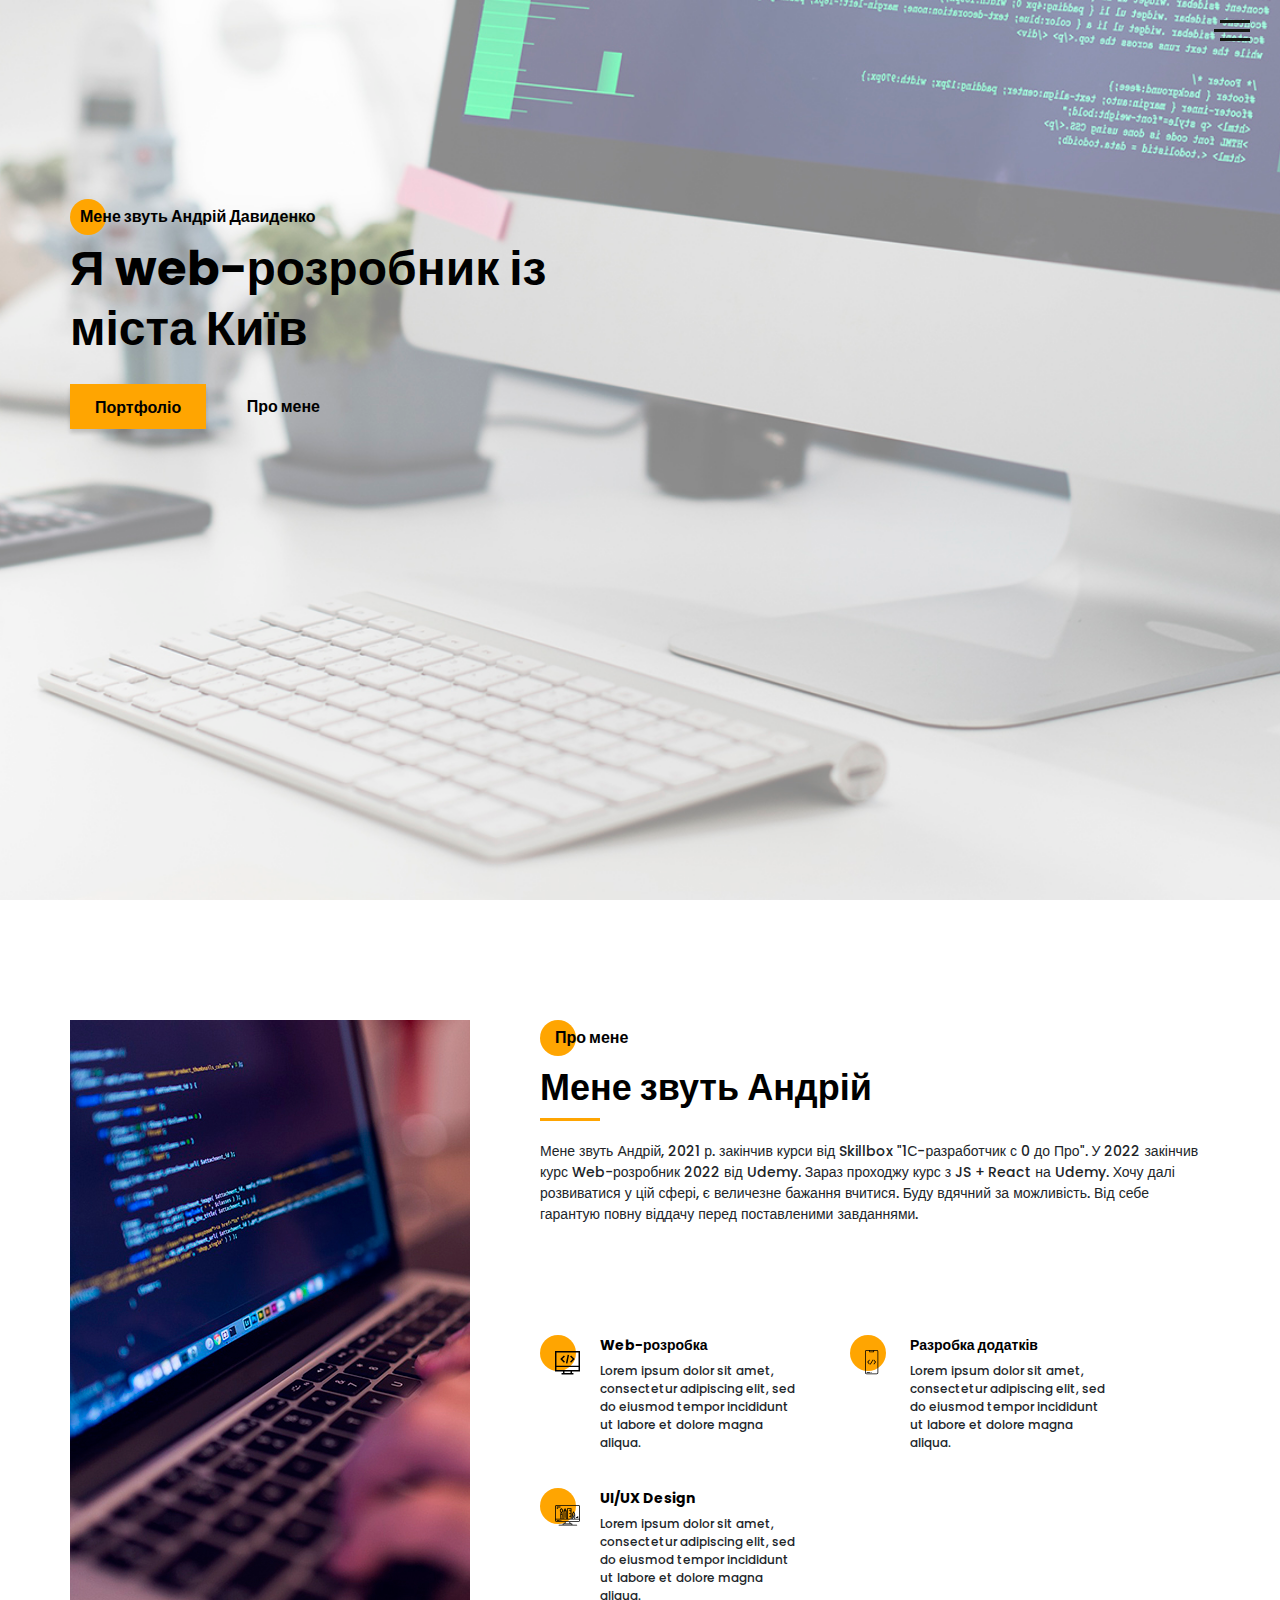
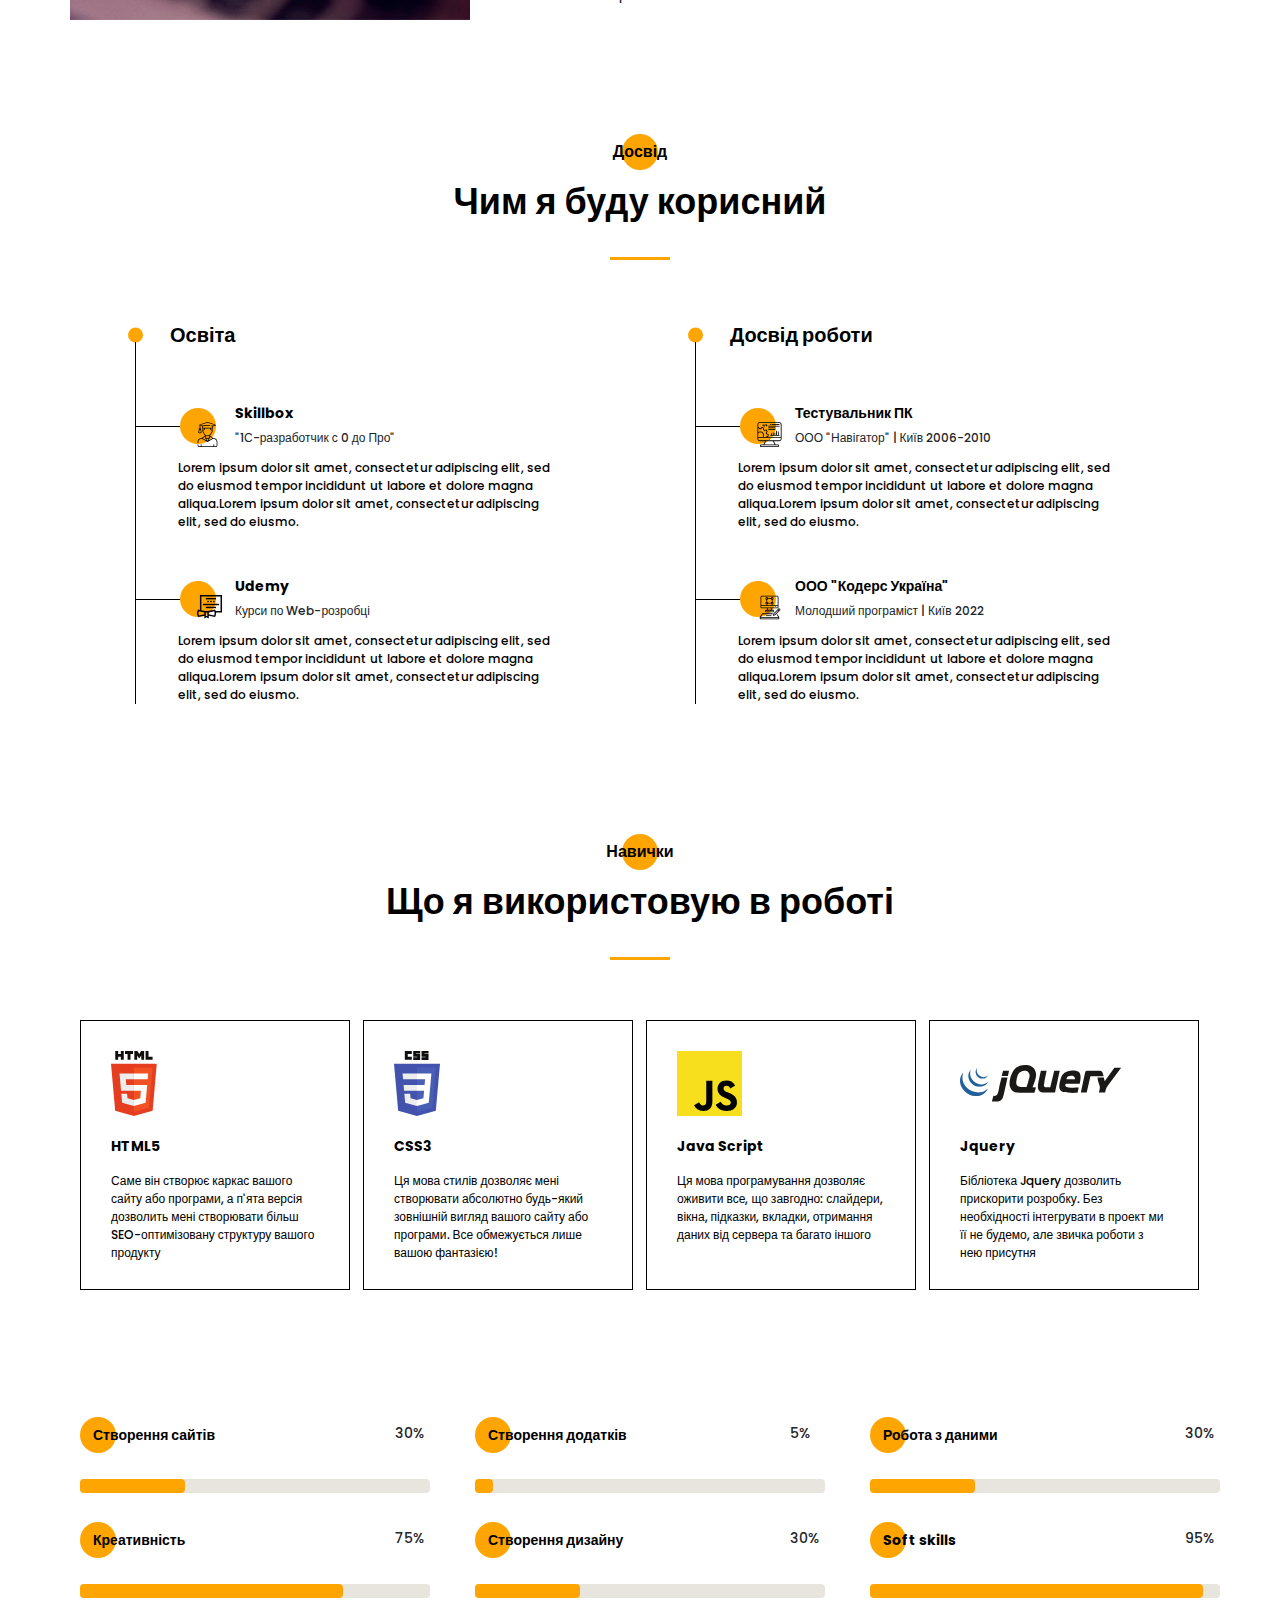
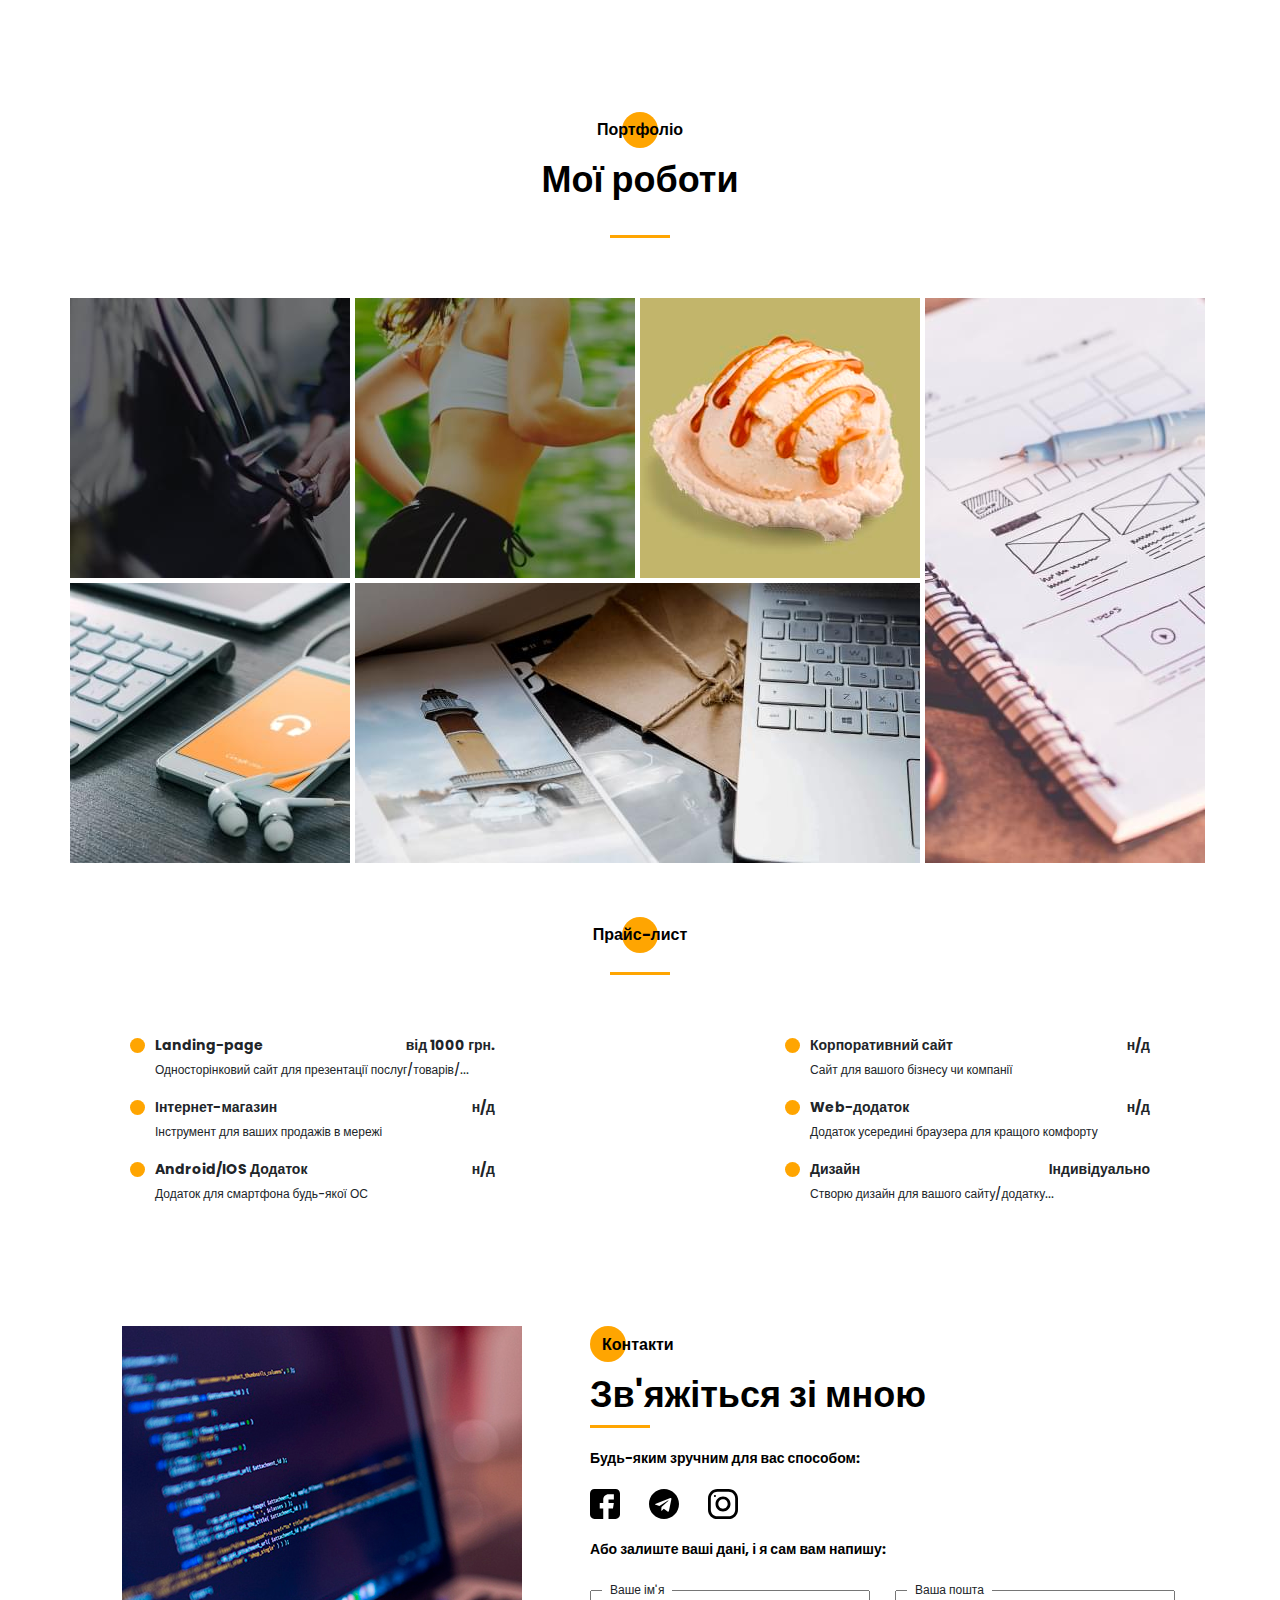
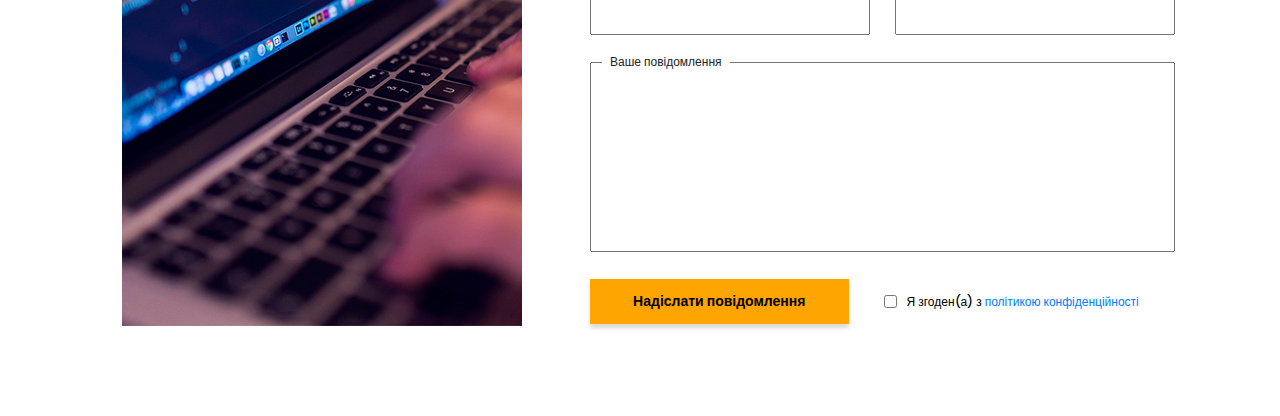
==== index.html @ aa807c2e "Add files via upload" ====
<!DOCTYPE html>
<html lang="ru">
<head>
    <meta charset="UTF-8">
    <meta name="viewport" content="width=device-width, initial-scale=1.0">
    <meta http-equiv="X-UA-Compatible" content="ie=edge">
    <!-- Primary Meta Tags -->
    <title>My portfolio</title>
    <meta name="title" content="My portfolio">
    <meta name="description" content="Here you can view my work and learn more about me.">

    <!-- Open Graph / Facebook -->
    <meta property="og:type" content="website">
    <meta property="og:url" content="https://metatags.io/">
    <meta property="og:title" content="My portfolio">
    <meta property="og:description" content="Here you can view my work and learn more about me.">
    <meta property="og:image" content="https://metatags.io/assets/meta-tags-16a33a6a8531e519cc0936fbba0ad904e52d35f34a46c97a2c9f6f7dd7d336f2.png">

    <!-- Twitter -->
    <meta property="twitter:card" content="summary_large_image">
    <meta property="twitter:url" content="https://metatags.io/">
    <meta property="twitter:title" content="My portfolio">
    <meta property="twitter:description" content="Here you can view my work and learn more about me.">
    <meta property="twitter:image" content="https://metatags.io/assets/meta-tags-16a33a6a8531e519cc0936fbba0ad904e52d35f34a46c97a2c9f6f7dd7d336f2.png">

    <link rel="apple-touch-icon" sizes="57x57" href="icons/favicon/apple-icon-57x57.png">
    <link rel="apple-touch-icon" sizes="60x60" href="icons/favicon/apple-icon-60x60.png">
    <link rel="apple-touch-icon" sizes="72x72" href="icons/favicon/apple-icon-72x72.png">
    <link rel="apple-touch-icon" sizes="76x76" href="icons/favicon/apple-icon-76x76.png">
    <link rel="apple-touch-icon" sizes="114x114" href="icons/favicon/apple-icon-114x114.png">
    <link rel="apple-touch-icon" sizes="120x120" href="icons/favicon/apple-icon-120x120.png">
    <link rel="apple-touch-icon" sizes="144x144" href="icons/favicon/apple-icon-144x144.png">
    <link rel="apple-touch-icon" sizes="152x152" href="icons/favicon/apple-icon-152x152.png">
    <link rel="apple-touch-icon" sizes="180x180" href="icons/favicon/apple-icon-180x180.png">
    <link rel="icon" type="image/png" sizes="192x192"  href="icons/favicon/android-icon-192x192.png">
    <link rel="icon" type="image/png" sizes="32x32" href="icons/favicon/favicon-32x32.png">
    <link rel="icon" type="image/png" sizes="96x96" href="icons/favicon/favicon-96x96.png">
    <link rel="icon" type="image/png" sizes="16x16" href="icons/favicon/favicon-16x16.png">
    <link rel="manifest" href="/manifest.json">
    <meta name="msapplication-TileColor" content="#ffffff">
    <meta name="msapplication-TileImage" content="/ms-icon-144x144.png">
    <meta name="theme-color" content="#ffffff">

    <link rel="stylesheet" href="css/style.min.css">
</head>
<body>
    <aside class="sidepanel">
        <a href="#" class="sidepanel__link">
            <img src="icons/social/facebook.svg" alt="facebook">
        </a>
        <a href="#" class="sidepanel__link">
            <img src="icons/social/instagram.svg" alt="instagram">
        </a>
        <a href="https://github.com/AndrDavik" class="sidepanel__link">
            <img src="icons/social/github.svg" alt="github">
        </a>
        <div class="sidepanel__divider"></div>
        <div class="sidepanel__text"><span>Соціальні мережі</span></div>
    </aside>

    <div class="menu">
        <div class="menu__block">

            <div class="menu__close">
                <svg width="29" height="30" viewBox="0 0 29 30" fill="none" xmlns="http://www.w3.org/2000/svg">
                    <path d="M17.1568 14.5231L28.4489 3.23075C29.1837 2.49623 29.1837 1.30861 28.4489 0.574085C27.7144 -0.160437 26.5267 -0.160437 25.7922 0.574085L14.4998 11.8665L3.20781 0.574085C2.47295 -0.160437 1.28567 -0.160437 0.551149 0.574085C-0.183716 1.30861 -0.183716 2.49623 0.551149 3.23075L11.8432 14.5231L0.551149 25.8155C-0.183716 26.55 -0.183716 27.7376 0.551149 28.4721C0.917206 28.8385 1.39852 29.0226 1.87948 29.0226C2.36045 29.0226 2.84141 28.8385 3.20781 28.4721L14.4998 17.1798L25.7922 28.4721C26.1586 28.8385 26.6396 29.0226 27.1205 29.0226C27.6015 29.0226 28.0825 28.8385 28.4489 28.4721C29.1837 27.7376 29.1837 26.55 28.4489 25.8155L17.1568 14.5231Z" fill="black"/>
                </svg>
            </div>

            <nav>
                <ul class="menu__list">
                    <li class="menu__link"><a href="#about">ПРО МЕНЕ</a></li>
                    <li class="menu__link"><a href="#resume">МІЙ ДОСВІД</a></li>
                    <li class="menu__link"><a href="#skills">МОЇ НАВИЧКИ</a></li>
                    <li class="menu__link"><a href="#portfolio">МОЇ РОБОТИ</a></li>
                    <li class="menu__link"><a href="#price">ПРАЙС-ЛИСТ</a></li>
                    <li class="menu__link"><a href="#contacts">КОНТАКТИ</a></li>
                </ul>
            </nav>

            <div class="menu__social">
                <a href="#">
                    <svg width="20" height="19" viewBox="0 0 20 19" fill="none" xmlns="http://www.w3.org/2000/svg">
                        <path d="M10 0C4.475 0 0 4.36167 0 9.74107C0 14.0457 2.865 17.6962 6.8375 18.9832C7.3375 19.0749 7.52083 18.7734 7.52083 18.5148C7.52083 18.2835 7.5125 17.6706 7.50833 16.8585C4.72667 17.4459 4.14 15.5517 4.14 15.5517C3.685 14.4274 3.0275 14.1267 3.0275 14.1267C2.12167 13.5228 3.0975 13.5352 3.0975 13.5352C4.10167 13.603 4.62917 14.5389 4.62917 14.5389C5.52083 16.0283 6.97 15.5979 7.54167 15.3493C7.63167 14.719 7.88917 14.2903 8.175 14.0466C5.95417 13.8029 3.62 12.9652 3.62 9.23304C3.62 8.16988 4.0075 7.30085 4.64917 6.61934C4.53667 6.37317 4.19917 5.3827 4.73667 4.04116C4.73667 4.04116 5.57417 3.78012 7.48667 5.03988C8.28667 4.82345 9.13667 4.71606 9.98667 4.7111C10.8367 4.71606 11.6867 4.82345 12.4867 5.03988C14.3867 3.78012 15.2242 4.04116 15.2242 4.04116C15.7617 5.3827 15.4242 6.37317 15.3242 6.61934C15.9617 7.30085 16.3492 8.16988 16.3492 9.23304C16.3492 12.9752 14.0117 13.7987 11.7867 14.0383C12.1367 14.3307 12.4617 14.928 12.4617 15.8408C12.4617 17.1444 12.4492 18.1918 12.4492 18.5082C12.4492 18.7635 12.6242 19.0683 13.1367 18.9708C17.1375 17.692 20 14.0391 20 9.74107C20 4.36167 15.5225 0 10 0Z" fill="#212121"/>
                    </svg>
                </a>
                <a href="#">
                    <svg width="20" height="20" viewBox="0 0 20 20" fill="none" xmlns="http://www.w3.org/2000/svg">
                        <path d="M13.7495 0L6.24951 0C2.79826 0 -0.000488281 2.79875 -0.000488281 6.25L-0.000488281 13.75C-0.000488281 17.2013 2.79826 20 6.24951 20L13.7495 20C17.2008 20 19.9995 17.2013 19.9995 13.75L19.9995 6.25C19.9995 2.79875 17.2008 0 13.7495 0ZM18.1245 13.75C18.1245 16.1625 16.162 18.125 13.7495 18.125L6.24951 18.125C3.83701 18.125 1.87451 16.1625 1.87451 13.75L1.87451 6.25C1.87451 3.8375 3.83701 1.875 6.24951 1.875L13.7495 1.875C16.162 1.875 18.1245 3.8375 18.1245 6.25L18.1245 13.75Z" fill="black"/>
                        <path d="M9.99951 5C7.23826 5 4.99951 7.23875 4.99951 10C4.99951 12.7613 7.23826 15 9.99951 15C12.7608 15 14.9995 12.7613 14.9995 10C14.9995 7.23875 12.7608 5 9.99951 5ZM9.99951 13.125C8.27701 13.125 6.87451 11.7225 6.87451 10C6.87451 8.27625 8.27701 6.875 9.99951 6.875C11.722 6.875 13.1245 8.27625 13.1245 10C13.1245 11.7225 11.722 13.125 9.99951 13.125Z" fill="black"/>
                        <path d="M15.3745 5.29123C15.7425 5.29123 16.0408 4.99295 16.0408 4.62499C16.0408 4.25703 15.7425 3.95874 15.3745 3.95874C15.0065 3.95874 14.7083 4.25703 14.7083 4.62499C14.7083 4.99295 15.0065 5.29123 15.3745 5.29123Z" fill="black"/>
                    </svg>
                </a>
                <a href="#">
                    <svg width="20" height="20" viewBox="0 0 20 20" fill="none" xmlns="http://www.w3.org/2000/svg">
                        <path d="M17.0698 0L2.9292 0C1.3139 0 -0.000488281 1.31439 -0.000488281 2.92969L-0.000488281 17.0703C-0.000488281 18.6856 1.3139 20 2.9292 20L8.82764 20L8.82764 12.9297L6.48389 12.9297L6.48389 9.41406L8.82764 9.41406L8.82764 7.03125C8.82764 5.09262 10.4046 3.51563 12.3433 3.51563L15.8979 3.51563L15.8979 7.03125L12.3433 7.03125L12.3433 9.41406L15.8979 9.41406L15.312 12.9297L12.3433 12.9297L12.3433 20L17.0698 20C18.6851 20 19.9995 18.6856 19.9995 17.0703L19.9995 2.92969C19.9995 1.31439 18.6851 0 17.0698 0Z" fill="black"/>
                    </svg>
                </a>
            </div>

        </div>
        <div class="menu__overlay"></div>
    </div>

    <section class="promo">
        <div class="hamburger">
            <span></span>
            <span class="long" ></span>
            <span></span>
        </div>
        <div class="container">
            <div class="title title_fz16 promo__subtitle">Мене звуть Андрій Давиденко</div>
            <h1 class="title title_fz48 promo__title">Я web-розробник із міста Київ</h1>
            <div class="promo__btns">
                <a href="#portfolio" class="promo__link btn">Портфоліо</a>
                <a href="#" class="promo__link">Про мене</a>
            </div>
        </div>
    </section>

    <section id="about" class="about">
        <div class="container">
            <div class="about__wrapper">
                <div class="about__photo">
                    <img src="img/main_photo.jpg" alt="photo">
                </div>
                <div class="about__descr">
                    <h2 class="title title_fz16 about__title">Про мене</h2>
                    <div class="title title_fz36 about__subtitle">Мене звуть Андрій</div>
                    <div class="divider"></div>
                    <p class="about__text">Мене звуть Андрій, 2021 р. закінчив курси від Skillbox "1С-разработчик с 0 до Про". У 2022 закінчив курс Web-розробник 2022 від Udemy. Зараз проходжу курс з JS + React на Udemy. Хочу далі розвиватися у цій сфері, є величезне бажання вчитися. Буду вдячний за можливість. Від себе гарантую повну віддачу перед поставленими завданнями.</p>
                </div>
                <div class="about__skills">
                    <div class="about__skills-item">
                        <div class="about__skills-circle">
                            <img src="icons/about_me/web_development.svg" alt="web-dev">
                        </div>
                        <div>
                            <div class="title title_fz14">
                                Web-розробка
                            </div>
                            <div class="about__skills-text">
                                Lorem ipsum dolor sit amet, consectetur adipiscing elit, sed do eiusmod tempor incididunt ut labore et dolore magna aliqua.
                            </div>
                        </div>
                    </div>
                    <div class="about__skills-item">
                        <div class="about__skills-circle">
                            <img src="icons/about_me/mobile_dev.svg" alt="mobile-dev">
                        </div>
                        <div>
                            <div class="title title_fz14">
                                Разробка додатків
                            </div>
                            <div class="about__skills-text">
                                Lorem ipsum dolor sit amet, consectetur adipiscing elit, sed do eiusmod tempor incididunt ut labore et dolore magna aliqua.
                            </div>
                        </div>
                    </div>
                    <div class="about__skills-item">
                        <div class="about__skills-circle">
                            <img src="icons/about_me/design.svg" alt="design">
                        </div>
                        <div>
                            <div class="title title_fz14">
                                UI/UX Design
                            </div>
                            <div class="about__skills-text">
                                Lorem ipsum dolor sit amet, consectetur adipiscing elit, sed do eiusmod tempor incididunt ut labore et dolore magna aliqua.
                            </div>
                        </div>
                    </div>
                </div>
            </div>
        </div>
    </section>

    <section id="resume" class="resume">
        <div class="container">
            <h2 class="title title_fz16 title__section-title">Досвід</h2>
            <div class="title title__section-subtitle resume__subtitle">Чим я буду корисний</div>
            <div class="divider"></div>

            <div class="resume__wrapper">
                <div class="resume__column">
                    <h3 class="title title_fz20 resume__column-title">Освіта</h3>
                    <ul>
                        <li>
                            <div class="resume__item">
                                <div class="resume__item-head">
                                    <div class="resume__item-icon">
                                        <img src="icons/experience/university.svg" alt="university">
                                    </div>
                                    <h4 class="title title_fz14">Skillbox</h4>
                                    <div class="resume__item-location">"1С-разработчик с 0 до Про"</div>
                                </div>
                                <div class="resume__item-body">
                                    Lorem ipsum dolor sit amet, consectetur adipiscing elit, sed do eiusmod tempor incididunt ut labore et dolore magna aliqua.Lorem ipsum dolor sit amet, consectetur adipiscing elit, sed do eiusmo. 
                                </div>    
                            </div>
                        </li>
                        <li>
                            <div class="resume__item">
                                <div class="resume__item-head">
                                    <div class="resume__item-icon">
                                        <img src="icons/experience/courses.svg" alt="university">
                                    </div>
                                    <h4 class="title title_fz14">Udemy</h4>
                                    <div class="resume__item-location">Курси по Web-розробці </div>
                                </div>
                                <div class="resume__item-body">
                                    Lorem ipsum dolor sit amet, consectetur adipiscing elit, sed do eiusmod tempor incididunt ut labore et dolore magna aliqua.Lorem ipsum dolor sit amet, consectetur adipiscing elit, sed do eiusmo. 
                                </div>    
                            </div>
                        </li>
                    </ul>
                </div>
                <div class="resume__column">
                    <h3 class="title title_fz20 resume__column-title">Досвід роботи</h3>
                    <ul>
                        <li>
                            <div class="resume__item">
                                <div class="resume__item-head">
                                    <div class="resume__item-icon">
                                        <img src="icons/experience/developer.svg" alt="university">
                                    </div>
                                    <h4 class="title title_fz14">Тестувальник ПК</h4>
                                    <div class="resume__item-location">ООО "Навігатор" | Київ 2006-2010</div>
                                </div>
                                <div class="resume__item-body">
                                    Lorem ipsum dolor sit amet, consectetur adipiscing elit, sed do eiusmod tempor incididunt ut labore et dolore magna aliqua.Lorem ipsum dolor sit amet, consectetur adipiscing elit, sed do eiusmo. 
                                </div>    
                            </div>
                        </li>
                        <li>
                            <div class="resume__item">
                                <div class="resume__item-head">
                                    <div class="resume__item-icon">
                                        <img src="icons/experience/designer.svg" alt="university">
                                    </div>
                                    <h4 class="title title_fz14">ООО "Кодерс Україна"</h4>
                                    <div class="resume__item-location">Молодший програміст | Київ 2022</div>
                                </div>
                                <div class="resume__item-body">
                                    Lorem ipsum dolor sit amet, consectetur adipiscing elit, sed do eiusmod tempor incididunt ut labore et dolore magna aliqua.Lorem ipsum dolor sit amet, consectetur adipiscing elit, sed do eiusmo. 
                                </div>    
                            </div>
                        </li>
                    </ul>
                </div>
            </div>
        </div>
    </section>

    <section id="skills" class="skills">
        <div class="container">
            <h2 class="title title_fz16 title__section-title">Навички</h2>
            <div class="title title__section-subtitle skills__subtitle">Що я використовую в роботі</div>
            <div class="divider"></div>

            <div class="skills__wrapper">
                <div class="skills__items">
                    <div class="skills__item">
                        <div class="skills__item-img">
                            <img src="icons/skills/html5.svg" alt="html5">
                        </div>
                        <h3 class="title title_fz14">HTML5</h3>
                        <p>Саме він створює каркас вашого сайту або програми, а п'ята версія дозволить мені створювати більш SEO-оптимізовану структуру вашого продукту</p>
                    </div>
                    <div class="skills__item">
                        <div class="skills__item-img">
                            <img src="icons/skills/css3.svg" alt="CSS3">
                        </div>
                        <h3 class="title title_fz14">CSS3</h3>
                        <p>Ця мова стилів дозволяє мені створювати абсолютно будь-який зовнішній вигляд вашого сайту або програми. Все обмежується лише вашою фантазією!</p>
                    </div>
                    <div class="skills__item">
                        <div class="skills__item-img">
                            <img src="icons/skills/js.svg" alt="Java Script">
                        </div>
                        <h3 class="title title_fz14">Java Script</h3>
                        <p>
                            Ця мова програмування дозволяє оживити все, що завгодно: слайдери, вікна, підказки, вкладки, отримання даних від сервера та багато іншого
                        </p>
                    </div>
                    <div class="skills__item">
                        <div class="skills__item-img">
                            <img src="icons/skills/jquery.svg" alt="Jquery">
                        </div>
                        <h3 class="title title_fz14">Jquery</h3>
                        <p> 
                            Бібліотека Jquery дозволить прискорити розробку. Без необхідності інтегрувати в проект ми її не будемо, але звичка роботи з нею присутня
                        </p>
                    </div>
                    <!-- <div class="skills__item">
                        <div class="skills__item-img">
                            <img src="icons/skills/react.svg" alt="React">
                        </div>
                        <h3 class="title title_fz14">React</h3>
                        <p>Эта библиотека позволяет создавать web-приложения. Мы можем создать максимально интерактивный продукт именно под ваши цели</p>
                    </div> -->
                    <!-- <div class="skills__item">
                        <div class="skills__item-img">
                            <img src="icons/skills/node.js.svg" alt="Node.js">
                        </div>
                        <h3 class="title title_fz14">Node.js</h3>
                        <p>Эта платформа позволяет создавать бэкенд для вашего продукта - “мозги”, которые будут выполнять действия, которые пользователь не видит</p>
                    </div> -->
                    <!-- <div class="skills__item">
                        <div class="skills__item-img">
                            <img src="icons/skills/mongo.db.svg" alt="Mongo.db">
                        </div>
                        <h3 class="title title_fz14">Mongo.db</h3>
                        <p>Это нереляционная база данных, которая будет хранить данные вашего сайта или приложения</p>
                    </div>
                </div> -->

                <div class="skills__ratings">
                    <div class="skills__ratings-item">
                        <div class="title title_fz14 skills__ratings-title">Створення сайтів</div>
                        <div class="skills__ratings-counter">30%</div>
                        <div class="skills__ratings-line">
                            <span></span>
                        </div>
                    </div>
                    <div class="skills__ratings-item">
                        <div class="title title_fz14 skills__ratings-title">Створення додатків</div>
                        <div class="skills__ratings-counter">5%</div>
                        <div class="skills__ratings-line">
                            <span></span>
                        </div>
                    </div>
                    <div class="skills__ratings-item">
                        <div class="title title_fz14 skills__ratings-title">Робота з даними</div>
                        <div class="skills__ratings-counter">30%</div>
                        <div class="skills__ratings-line">
                            <span></span>
                        </div>
                    </div>
                    <div class="skills__ratings-item">
                        <div class="title title_fz14 skills__ratings-title">Креативність</div>
                        <div class="skills__ratings-counter">75%</div>
                        <div class="skills__ratings-line">
                            <span></span>
                        </div>
                    </div>
                    <div class="skills__ratings-item">
                        <div class="title title_fz14 skills__ratings-title">Створення дизайну</div>
                        <div class="skills__ratings-counter">30%</div>
                        <div class="skills__ratings-line">
                            <span></span>
                        </div>
                    </div>
                    <div class="skills__ratings-item">
                        <div class="title title_fz14 skills__ratings-title">Soft skills</div>
                        <div class="skills__ratings-counter">95%</div>
                        <div class="skills__ratings-line">
                            <span></span>
                        </div>
                    </div>
                </div>
            </div>
        </div>
    </section>

    <section id="portfolio" class="portfolio">
        <div class="container">
            <h2 class="title title_fz16 title__section-title">Портфоліо</h2>
            <div class="title title__section-subtitle portfolio__subtitle">Мої роботи</div>
            <div class="divider"></div>

            <div class="portfolio__wrapper">
                <a href="uber/" class="portfolio__item">
                    <img src="img/works/uber.jpg" alt="uber">
                </a>
                <a href="pulse/" class="portfolio__item">
                    <img src="img/works/pulse.jpg" alt="pulse">
                </a>
                <a href="ice/" class="portfolio__item">
                    <img src="img/works/ice.jpg" alt="ice">
                </a>
                <a href="#" class="portfolio__item vertical">
                    <img src="img/works/plans.jpg" alt="plans">
                </a>
                <a href="#" class="portfolio__item">
                    <img src="img/works/ipad.jpg" alt="ipad">
                </a>
                <a href="#" class="portfolio__item horizontal">
                    <img src="img/works/mac.jpg" alt="mac">
                </a>
            </div>
        </div>
    </section>

    <section id="price" class="price">
        <div class="container">
            <h2 class="title title_fz16 title__section-title">Прайс-лист</h2>
            <div class="divider"></div>

            <div class="price__wrapper">
                <div class="price__item">
                    <div class="price__item-type">Landing-page</div>
                    <div class="price__item-count">від 1000 грн.</div>
                    <div class="price__item-descr">
                        Односторінковий сайт для презентації послуг/товарів/...
                    </div>
                </div>
                <div class="price__item">
                    <div class="price__item-type">Корпоративний сайт</div>
                    <div class="price__item-count">н/д</div>
                    <div class="price__item-descr">Сайт для вашого бізнесу чи компанії</div>
                </div>
                <div class="price__item">
                    <div class="price__item-type">Інтернет-магазин</div>
                    <div class="price__item-count">н/д</div>
                    <div class="price__item-descr">Інструмент для ваших продажів в мережі</div>
                </div>
                <div class="price__item">
                    <div class="price__item-type">Web-додаток</div>
                    <div class="price__item-count">н/д</div>
                    <div class="price__item-descr">Додаток усередині браузера для кращого комфорту</div>
                </div>
                <div class="price__item">
                    <div class="price__item-type">Android/IOS Додаток</div>
                    <div class="price__item-count">н/д</div>
                    <div class="price__item-descr">Додаток для смартфона будь-якої ОС</div>
                </div>
                <div class="price__item">
                    <div class="price__item-type">Дизайн</div>
                    <div class="price__item-count">Індивідуально</div>
                    <div class="price__item-descr">Створю дизайн для вашого сайту/додатку...</div>
                </div>
            </div>
        </div>
    </section>

    <section id="contacts" class="contacts">
        <div class="container">
            <div class="contacts__wrapper">
                <div class="contacts__photo">
                    <img src="img/main_photo.jpg" alt="photo">
                </div> 

                <div class="contacts__descr">
                    <h2 class="title title_fz16 contacts__title">Контакти</h2>
                    <div class="title title_fz36 contacts__subtitle">Зв'яжіться зі мною</div>
                    <div class="divider"></div>
                    <div class="title title_fz14 contacts__text">
                        Будь-яким зручним для вас способом:
                    </div>
                    <div class="contacts__social">
                        <a href="#" class="contacts__link">
                            <img src="icons/social/Facebook2.svg" alt="facebook">
                        </a>
                        <a href="#" class="contacts__link">
                            <img src="icons/social/telegram.svg" alt="telegram">
                        </a>
                        <a href="#" class="contacts__link">
                            <img src="icons/social/Instagram2.svg" alt="instagram">
                        </a>
                    </div>
                    <div class="title title_fz14 contacts__text">
                        Або залиште ваші дані, і я сам вам напишу:
                    </div>
    
                    <form id="form" action="#" class="contacts__form">
                        <div class="contacts__input">
                            <input required name="name" id="name" type="text">
                            <label for="name">Ваше ім'я</label>
                        </div>
                        <div class="contacts__input">
                            <input required name="email" id="email" type="email">
                            <label for="email">Ваша пошта</label>
                        </div>
    
                        <div class="contacts__textarea">
                            <textarea name="text" id="text"></textarea>
                            <label for="text">Ваше повідомлення</label>
                        </div>
    
                        <div class="contacts__triggers">
                            <button class="contacts__btn btn">Надіслати повідомлення</button>
                            <div class="contacts__policy">
                                <input required type="checkbox" name="policy" id="policy">
                                <span>Я згоден(а) з <a href="/policy.html">політикою конфіденційності</a></span>
                            </div>
                        </div>
                    </form>
                </div>
            </div>
        </div>
    </section>

    <script src="js/script.js"></script>
</body>

</html>
---- css/style.min.css ----
/*!
 * Bootstrap Reboot v4.6.1 (https://getbootstrap.com/)
 * Copyright 2011-2021 The Bootstrap Authors
 * Copyright 2011-2021 Twitter, Inc.
 * Licensed under MIT (https://github.com/twbs/bootstrap/blob/main/LICENSE)
 * Forked from Normalize.css, licensed MIT (https://github.com/necolas/normalize.css/blob/master/LICENSE.md)
 */*,::after,::before{box-sizing:border-box}html{font-family:sans-serif;line-height:1.15;-webkit-text-size-adjust:100%;-webkit-tap-highlight-color:rgba(0,0,0,0)}article,aside,figcaption,figure,footer,header,hgroup,main,nav,section{display:block}body{margin:0;font-family:-apple-system,BlinkMacSystemFont,"Segoe UI",Roboto,"Helvetica Neue",Arial,"Noto Sans","Liberation Sans",sans-serif,"Apple Color Emoji","Segoe UI Emoji","Segoe UI Symbol","Noto Color Emoji";font-size:1rem;font-weight:400;line-height:1.5;color:#212529;text-align:left;background-color:#fff}[tabindex="-1"]:focus:not(:focus-visible){outline:0!important}hr{box-sizing:content-box;height:0;overflow:visible}h1,h2,h3,h4,h5,h6{margin-top:0;margin-bottom:.5rem}p{margin-top:0;margin-bottom:1rem}abbr[data-original-title],abbr[title]{text-decoration:underline;-webkit-text-decoration:underline dotted;text-decoration:underline dotted;cursor:help;border-bottom:0;-webkit-text-decoration-skip-ink:none;text-decoration-skip-ink:none}address{margin-bottom:1rem;font-style:normal;line-height:inherit}dl,ol,ul{margin-top:0;margin-bottom:1rem}ol ol,ol ul,ul ol,ul ul{margin-bottom:0}dt{font-weight:700}dd{margin-bottom:.5rem;margin-left:0}blockquote{margin:0 0 1rem}b,strong{font-weight:bolder}small{font-size:80%}sub,sup{position:relative;font-size:75%;line-height:0;vertical-align:baseline}sub{bottom:-.25em}sup{top:-.5em}a{color:#007bff;text-decoration:none;background-color:rgba(0,0,0,0)}a:hover{color:#0056b3;text-decoration:underline}a:not([href]):not([class]){color:inherit;text-decoration:none}a:not([href]):not([class]):hover{color:inherit;text-decoration:none}code,kbd,pre,samp{font-family:SFMono-Regular,Menlo,Monaco,Consolas,"Liberation Mono","Courier New",monospace;font-size:1em}pre{margin-top:0;margin-bottom:1rem;overflow:auto;-ms-overflow-style:scrollbar}figure{margin:0 0 1rem}img{vertical-align:middle;border-style:none}svg{overflow:hidden;vertical-align:middle}table{border-collapse:collapse}caption{padding-top:.75rem;padding-bottom:.75rem;color:#6c757d;text-align:left;caption-side:bottom}th{text-align:inherit;text-align:-webkit-match-parent}label{display:inline-block;margin-bottom:.5rem}button{border-radius:0}button:focus:not(:focus-visible){outline:0}button,input,optgroup,select,textarea{margin:0;font-family:inherit;font-size:inherit;line-height:inherit}button,input{overflow:visible}button,select{text-transform:none}[role=button]{cursor:pointer}select{word-wrap:normal}[type=button],[type=reset],[type=submit],button{-webkit-appearance:button}[type=button]:not(:disabled),[type=reset]:not(:disabled),[type=submit]:not(:disabled),button:not(:disabled){cursor:pointer}[type=button]::-moz-focus-inner,[type=reset]::-moz-focus-inner,[type=submit]::-moz-focus-inner,button::-moz-focus-inner{padding:0;border-style:none}input[type=checkbox],input[type=radio]{box-sizing:border-box;padding:0}textarea{overflow:auto;resize:vertical}fieldset{min-width:0;padding:0;margin:0;border:0}legend{display:block;width:100%;max-width:100%;padding:0;margin-bottom:.5rem;font-size:1.5rem;line-height:inherit;color:inherit;white-space:normal}progress{vertical-align:baseline}[type=number]::-webkit-inner-spin-button,[type=number]::-webkit-outer-spin-button{height:auto}[type=search]{outline-offset:-2px;-webkit-appearance:none}[type=search]::-webkit-search-decoration{-webkit-appearance:none}::-webkit-file-upload-button{font:inherit;-webkit-appearance:button}output{display:inline-block}summary{display:list-item;cursor:pointer}template{display:none}[hidden]{display:none!important}@font-face{font-family:Poppins;src:url(../fonts/Poppins-Bold.woff2) format("woff2"),url(../fonts/Poppins-Bold.woff) format("woff");font-weight:700;font-style:normal;font-display:swap}@font-face{font-family:Poppins;src:url(../fonts/Poppins-Medium.woff2) format("woff2"),url(../fonts/Poppins-Medium.woff) format("woff");font-weight:500;font-style:normal;font-display:swap}*{font-family:Poppins,sans-serif;margin:0;padding:0}.container{width:1140px;margin:0 auto}.divider{width:60px;height:3px;background-color:#ffa501;margin:25px auto 0 auto}.promo{min-height:100vh;position:relative;background:url(../img/main_bg.jpg) no-repeat 50%/cover;padding-top:205px}.promo__title{width:535px;margin-top:10px}.promo__subtitle{position:relative;padding-left:10px;z-index:2}.promo__subtitle:before{content:"";position:absolute;z-index:-1;top:-25%;left:0;width:36px;height:36px;background:#ffa501;border-radius:100%}.promo__btns{margin-top:25px;display:flex;width:250px;align-items:center;justify-content:space-between}.promo__link{color:#000;font-weight:700}.promo__link:hover{color:#000;text-decoration:none}.title{font-weight:700;font-size:36px;line-height:60px;color:#000}.title_fz14{font-size:14px;line-height:21px}.title_fz16{font-size:16px;line-height:24px}.title_fz20{font-size:20px;line-height:30px}.title_fz48{font-size:48px}.title__section-title{position:relative;text-align:center}.title__section-title:before{content:"";position:absolute;z-index:-1;top:-25%;left:0;width:36px;height:36px;background:#ffa501;border-radius:100%}.title__section-title:before{top:-6px;left:50%;transform:translateX(-50%)}.title__section-subtitle{text-align:center}.btn{height:45px;background:#ffa501;box-shadow:0 4px 4px rgba(0,0,0,.15);padding:12px 25px}.sidepanel{position:fixed;top:230px;left:50px;z-index:3;display:flex;flex-direction:column;justify-content:space-between;align-items:center;height:340px}.sidepanel__divider{height:70px;width:2px;background-color:#000}.sidepanel__text{height:150px;width:25px}.sidepanel__text span{transform:rotate(-90deg) translate(-30%,-262%);display:block;width:150px;font-weight:700;font-size:16px;color:#000}.hamburger{position:absolute;top:20px;right:30px;display:flex;flex-direction:column;justify-content:space-between;align-items:flex-end;height:21px;cursor:pointer}.hamburger span{display:block;width:30px;height:3px;background:#151812}.hamburger span.long{width:36px}.menu{position:fixed;top:0;left:-100%;width:100%;height:100vh;z-index:10;visibility:hidden;opacity:0;transition:all .6s}.menu.active{left:0;visibility:visible;opacity:1}.menu__block{position:relative;width:345px;background-color:#ffa501;height:100%;padding-top:140px;padding-left:40px;transition:all .6s;z-index:10}.menu__close{position:absolute;top:24px;right:25px;cursor:pointer}.menu__list{list-style-type:none;padding-left:35px}.menu__link{position:relative;font-weight:700;font-size:24px;line-height:36px;margin-bottom:15px}.menu__link:before{content:"";position:absolute;left:-35px;top:9px;width:15px;height:15px;border:1px solid #000;border-radius:100%;transition:all .6s}.menu__link:hover:before{background:#fff;border:1px solid #fff}.menu__link a{color:#fff;text-decoration:none}.menu__social{position:absolute;width:90px;display:flex;justify-content:space-between;align-items:center;bottom:50px;left:50%;transform:translateX(-50%)}.menu__overlay{position:fixed;top:0;left:0;width:100%;height:100%;background-color:#fff;opacity:.75}.about{padding-top:120px}.about__wrapper{display:grid;grid-template-columns:400px 670px;grid-template-rows:minmax(245px,auto) minmax(255px,auto);grid-auto-rows:minmax(245px,auto);-moz-column-gap:70px;column-gap:70px;row-gap:40px}.about__photo{grid-row:1/3}.about__photo img{width:100%;height:100%;-o-object-fit:cover;object-fit:cover}.about__descr{position:relative;padding-top:6px}.about__descr .divider{margin:0}.about__title{margin-left:15px}.about__title:before{content:"";position:absolute;z-index:-1;top:-25%;left:0;width:36px;height:36px;background:#ffa501;border-radius:100%}.about__title:before{top:0;left:0}.about__text{font-size:14px;margin-top:20px}.about__skills{display:grid;grid-template:repeat(2,minmax(115px,auto))/repeat(2,260px);grid-auto-rows:1fr;-moz-column-gap:50px;column-gap:50px;row-gap:20px}.about__skills-item{display:grid;grid-template-columns:40px 200px;-moz-column-gap:20px;column-gap:20px}.about__skills-circle{position:relative;padding:15px 0 0 15px}.about__skills-circle:before{content:"";position:absolute;z-index:-1;top:-25%;left:0;width:36px;height:36px;background:#ffa501;border-radius:100%}.about__skills-circle:before{top:0}.about__skills-text{margin-top:6px;font-size:12px;line-height:18px}.resume{padding-top:120px}.resume__wrapper{padding:60px 65px 0 65px;display:grid;grid-template-columns:repeat(2,425px);-moz-column-gap:135px;column-gap:135px}.resume__column-title{position:relative;padding-left:35px}.resume__column-title:before{content:"";position:absolute;width:15px;height:15px;background:#ffa501;border-radius:100%;left:-7px;top:50%;transform:translateY(-50%)}.resume__column ul{list-style-type:none}.resume__column ul li{position:relative}.resume__column ul li:after{content:"";width:1px;height:calc(100% + 16px);position:absolute;top:-16px;left:0;background-color:#000}.resume__item{position:relative}.resume__item:before{content:"";height:1px;width:45px;position:absolute;top:68px;background-color:#000}.resume__item-head{position:relative;padding:45px 0 0 100px}.resume__item-head h4{margin-bottom:0}.resume__item-body{padding-left:43px;margin-top:12px;font-weight:500;font-size:12px;line-height:18px;color:#000}.resume__item-icon{position:absolute;top:50px;left:45px}.resume__item-icon:before{content:"";position:absolute;z-index:-1;top:-25%;left:0;width:36px;height:36px;background:#ffa501;border-radius:100%}.resume__item-icon img{position:absolute;left:17px;top:14px}.resume__item-location{font-size:12px;line-height:18px;margin-top:5px}.skills{padding-top:120px}.skills__items{margin-top:60px;padding:0 10px;display:grid;grid-template:repeat(2,minmax(270px,auto))/repeat(4,270px);gap:13px;grid-auto-rows:minmax(270px,auto)}.skills__item{border:1px solid #000;padding:30px 30px 25px 30px}.skills__item-img{display:flex;align-items:center;min-height:65px}.skills__item h3{margin-top:20px;margin-bottom:0}.skills__item p{margin-top:15px;margin-bottom:0;font-size:12px;line-height:18px;color:#000}.skills__ratings{margin-top:120px;display:grid;grid-template:repeat(2,minmax(70px,auto))/repeat(3,350px);-moz-column-gap:45px;column-gap:45px;row-gap:35px}.skills__ratings-item{display:grid;grid-template:minmax(21px,auto) 14px/200px 35px;justify-content:space-between;align-content:space-between}.skills__ratings-title{position:relative;padding:2px 0 0 13px}.skills__ratings-title:before{content:"";position:absolute;z-index:-1;top:-25%;left:0;width:36px;height:36px;background:#ffa501;border-radius:100%}.skills__ratings-counter{font-size:14px;line-height:21px}.skills__ratings-line{width:350px;height:14px;background-color:#e8e4de;border-radius:4px;grid-column:1/3}.skills__ratings-line span{display:block;height:100%;background-color:#ffa501;border-radius:4px}.portfolio{padding-top:120px}.portfolio__wrapper{margin-top:60px;display:grid;grid-template:repeat(2,280px)/repeat(4,280px);grid-auto-rows:280px;gap:5px}.portfolio__wrapper .vertical{grid-row:1/3;grid-column:4/5}.portfolio__wrapper .horizontal{grid-row:2/3;grid-column:2/4}.portfolio__item{transition:all .6s}.portfolio__item img{width:100%;height:100%;-o-object-fit:cover;object-fit:cover}.portfolio__item:hover{transform:scale(1.05);filter:contrast(120%)}.price{padding-top:60px}.price__wrapper{margin-top:60px;padding:0 60px;display:grid;grid-template:repeat(3,minmax(45px,auto))/repeat(2,365px);grid-auto-rows:minmax(45px,auto);row-gap:15px;justify-content:space-between}.price__item{position:relative;display:grid;grid-template:repeat(2,minmax(21px,auto))/repeat(2,auto);row-gap:5px;padding-left:25px}.price__item:before{content:"";width:15px;height:15px;background-color:#ffa501;border-radius:100%;position:absolute;top:3px}.price__item-count,.price__item-type{font-weight:700;font-size:14px;line-height:21px}.price__item-count{justify-self:end}.price__item-descr{grid-column:1/3;font-size:12px;line-height:18px}.contacts{padding:120px 0 90px 0}.contacts__wrapper{padding:0 35px 0 52px;display:grid;grid-template-columns:400px 585px;justify-content:space-between}.contacts__photo img{width:100%;height:100%;-o-object-fit:cover;object-fit:cover}.contacts__descr{padding-top:6px}.contacts__descr .divider{margin:0}.contacts__title{position:relative;padding:1px 0 0 12px}.contacts__title:before{content:"";position:absolute;z-index:-1;top:-25%;left:0;width:36px;height:36px;background:#ffa501;border-radius:100%}.contacts__social,.contacts__text{margin-top:20px}.contacts__link{margin-right:25px}.contacts__link img{max-width:30px;max-height:30px}.contacts__link:hover{text-decoration:none}.contacts__form{margin-top:30px;display:grid;grid-template:45px 190px 45px/repeat(2,280px);justify-content:space-between;row-gap:27px}.contacts__form label{display:block;position:absolute;top:-9px;left:12px;height:18px;padding:0 8px;background-color:#fff;font-size:12px;margin-bottom:0}.contacts__triggers{grid-column:1/3;display:grid;grid-template-columns:repeat(2,auto);-moz-column-gap:35px;column-gap:35px}.contacts__policy{font-size:12px;color:#000;display:flex;align-items:center}.contacts__policy input{margin-right:10px}.contacts__input{position:relative}.contacts__input input{width:100%;height:100%;padding:0 20px;font-size:12px}.contacts__input input ._error{box-shadow:0 0 15px red}.contacts__textarea{position:relative;grid-column:1/3}.contacts__textarea textarea{width:100%;height:100%;resize:none;padding:20px;font-size:12px}.contacts__btn{border:none;font-weight:700;font-size:14px;line-height:21px}@media(max-width:1439px){.sidepanel{display:none}}@media(max-width:1200px){.container{max-width:960px}.about__wrapper{grid-template-columns:400px 510px;-moz-column-gap:40px;column-gap:40px}.about__skills{grid-template:repeat(2,minmax(115px,auto))/repeat(2,240px);-moz-column-gap:20px;column-gap:20px}.about__skills-item{grid-template-columns:40px 185px;-moz-column-gap:15px;column-gap:15px}.resume__wrapper{padding:40px 20px 0 20px;-moz-column-gap:80px;column-gap:80px}.skills__items{grid-template-columns:repeat(auto-fit,270px);justify-content:space-between}.skills__ratings{grid-template-columns:repeat(auto-fit,350px);grid-auto-rows:minmax(70px,auto);justify-content:space-between;padding:0 30px}.portfolio__wrapper{grid-template-columns:repeat(auto-fit,280px);grid-auto-rows:280px;justify-content:space-between;row-gap:50px}.portfolio__wrapper .horizontal,.portfolio__wrapper .vertical{grid-row:unset;grid-column:unset}.contacts__wrapper{padding:0;grid-template-columns:400px 520px}.contacts__form{grid-template:45px 190px 45px/repeat(2,250px)}}@media(max-width:992px){.container{max-width:720px}.about__wrapper{grid-template-columns:300px 380px;-moz-column-gap:40px;column-gap:40px}.about__subtitle{font-size:30px}.about__skills{grid-template-columns:380px;grid-auto-rows:minmax(115px,auto)}.about__skills-item{grid-template-columns:40px 320px;-moz-column-gap:20px;column-gap:20px}.resume__subtitle{font-size:30px}.resume__wrapper{-moz-column-gap:60px;column-gap:60px;grid-template-columns:repeat(2,320px)}.skills__subtitle{font-size:30px}.skills__items{padding:0 20px}.skills__ratings{grid-template-columns:repeat(auto-fit,320px);justify-content:space-between;padding:0;-moz-column-gap:0;column-gap:0}.skills__ratings-line{width:100%}.portfolio__subtitle{font-size:30px}.price__wrapper{grid-template-columns:repeat(auto-fit,350px);padding:0}.contacts__subtitle{font-size:30px}.contacts__wrapper{grid-template-columns:300px 400px}.contacts__form{grid-template:45px 190px 45px/repeat(2,195px)}.contacts__btn{padding:8px;line-height:16px;font-size:12px}}@media(max-width:768px){.container{max-width:540px}.title_fz48{font-size:28px}.promo__title{line-height:39px;width:300px}.about{padding-top:40px}.about__wrapper{grid-template:400px auto auto/1fr}.about__photo{grid-row:unset}.about__skills{grid-template-columns:repeat(2,260px)}.about__skills-item{grid-template-columns:40px 200px;-moz-column-gap:20px;column-gap:20px}.resume{padding-top:40px}.resume__wrapper{grid-template-columns:1fr;-moz-column-gap:60px;column-gap:60px;row-gap:40px}.skills{padding-top:40px}.skills__items{padding:0;justify-content:center;gap:20px}.skills__ratings{grid-template-columns:repeat(auto-fit,320px);grid-auto-rows:minmax(70px,auto);justify-content:center;margin-top:40px}.skills__ratings-line{width:100%}.portfolio{padding-top:80px}.portfolio__wrapper{margin-top:40px;justify-content:space-around;row-gap:20px}.price__wrapper{margin-top:40px;grid-template-columns:repeat(auto-fit,400px);justify-content:center;row-gap:30px}.contacts{padding-top:40px}.contacts__photo{display:none}.contacts__wrapper{grid-template-columns:1fr}.contacts__form{grid-template:45px 190px 45px/repeat(2,250px)}}@media(max-width:576px){.container{width:100%;padding:0 10px}.title_fz48{font-size:26px}.hamburger{right:20px}.menu__block{width:250px}.menu__list{padding-left:20px}.promo{background:url(../img/main_bg.jpg) no-repeat 57%/cover}.promo__btns{margin-top:30px}.about__wrapper{grid-template:340px auto auto/1fr}.about__skills{grid-template-columns:1fr}.about__subtitle{font-size:24px}.resume__subtitle{font-size:24px;line-height:36px}.resume__wrapper{padding:40px 5px 0 5px}.skills__subtitle{font-size:24px;line-height:36px}.skills__items{margin-top:20px}.skills__ratings{grid-template-columns:repeat(auto-fit,300px)}.price__wrapper{margin-top:20px;grid-template-columns:repeat(auto-fit,295px);row-gap:20px}.contacts{padding-bottom:50px}.contacts__descr .divider{margin-top:15px}.contacts__subtitle{font-size:24px;line-height:36px}.contacts__form{grid-template:45px 45px 190px minmax(45px,auto)/1fr}.contacts__textarea{grid-column:unset;width:100%}.contacts__triggers{grid-column:unset;grid-template-columns:1fr;-moz-column-gap:unset;column-gap:unset;row-gap:20px}.contacts__btn{order:2;max-width:220px;margin:0 auto}.contacts__policy{width:180px;margin:0 auto;line-height:18px}}
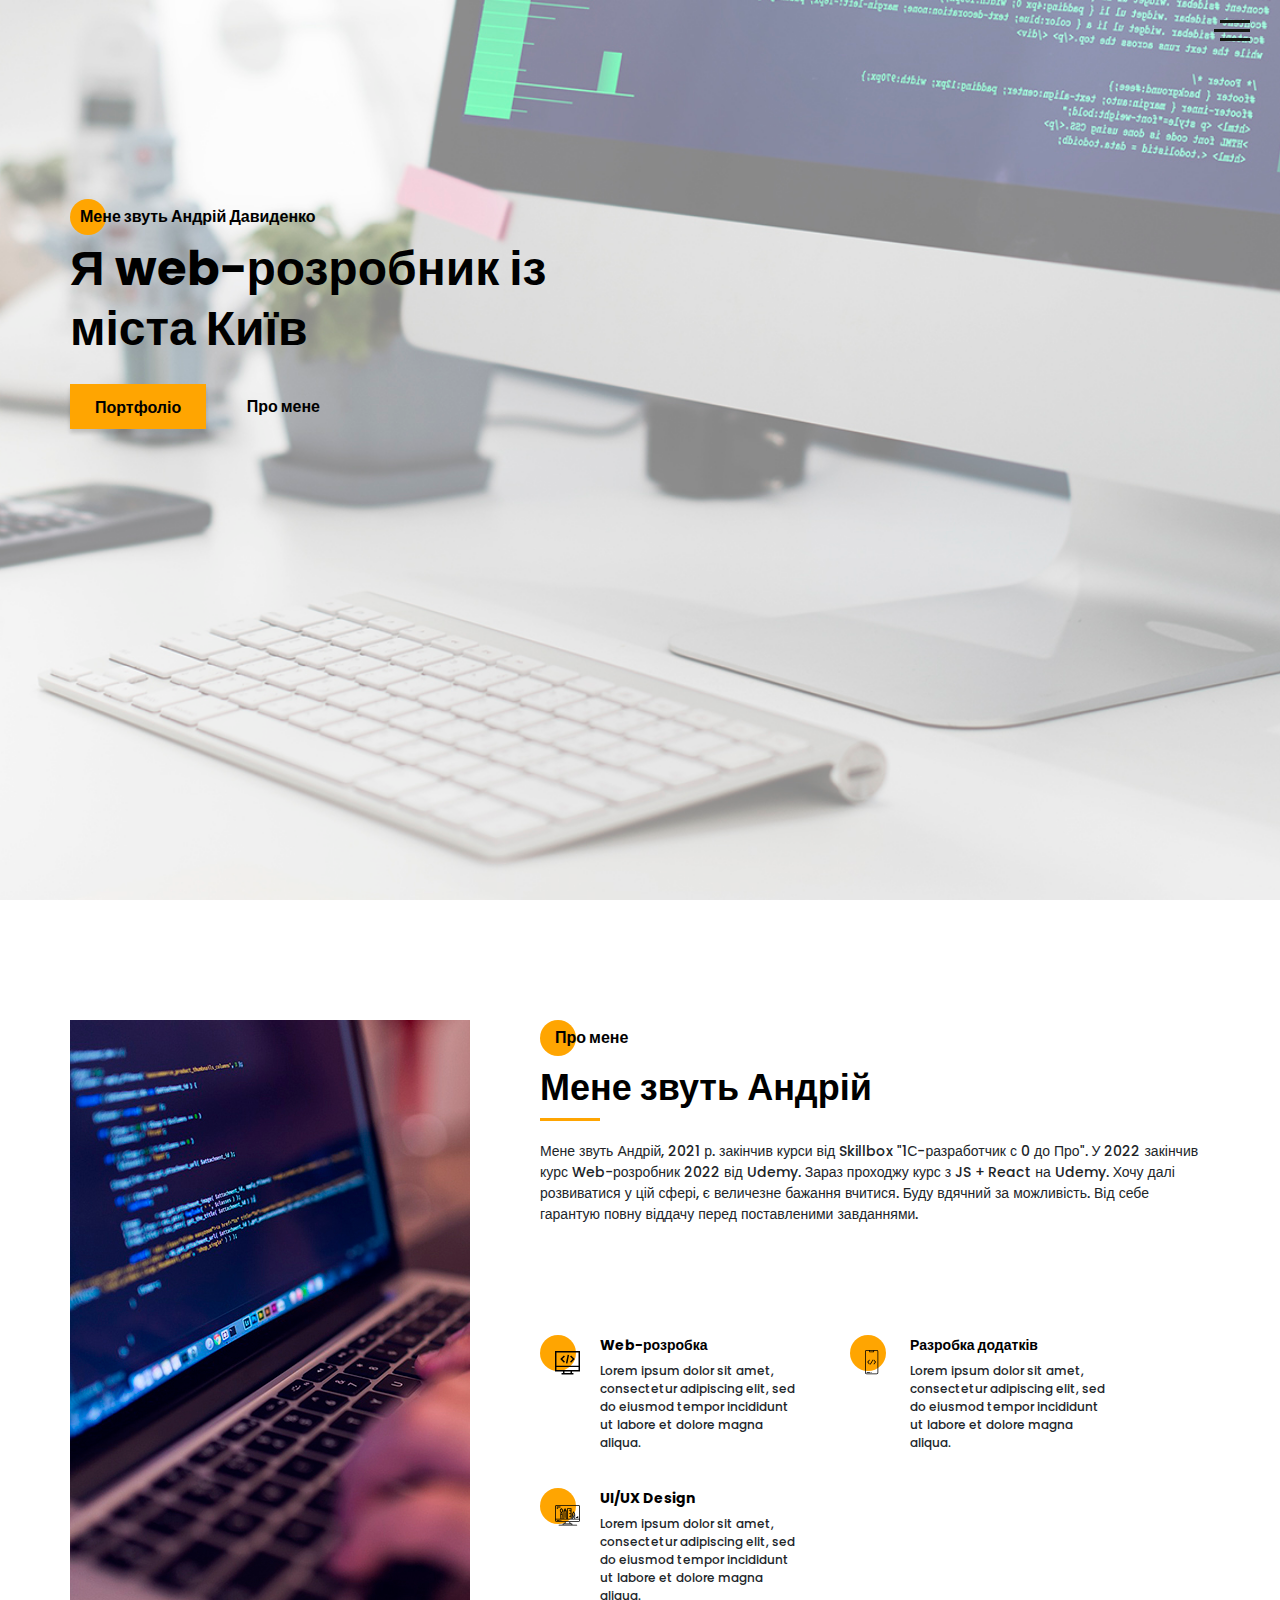
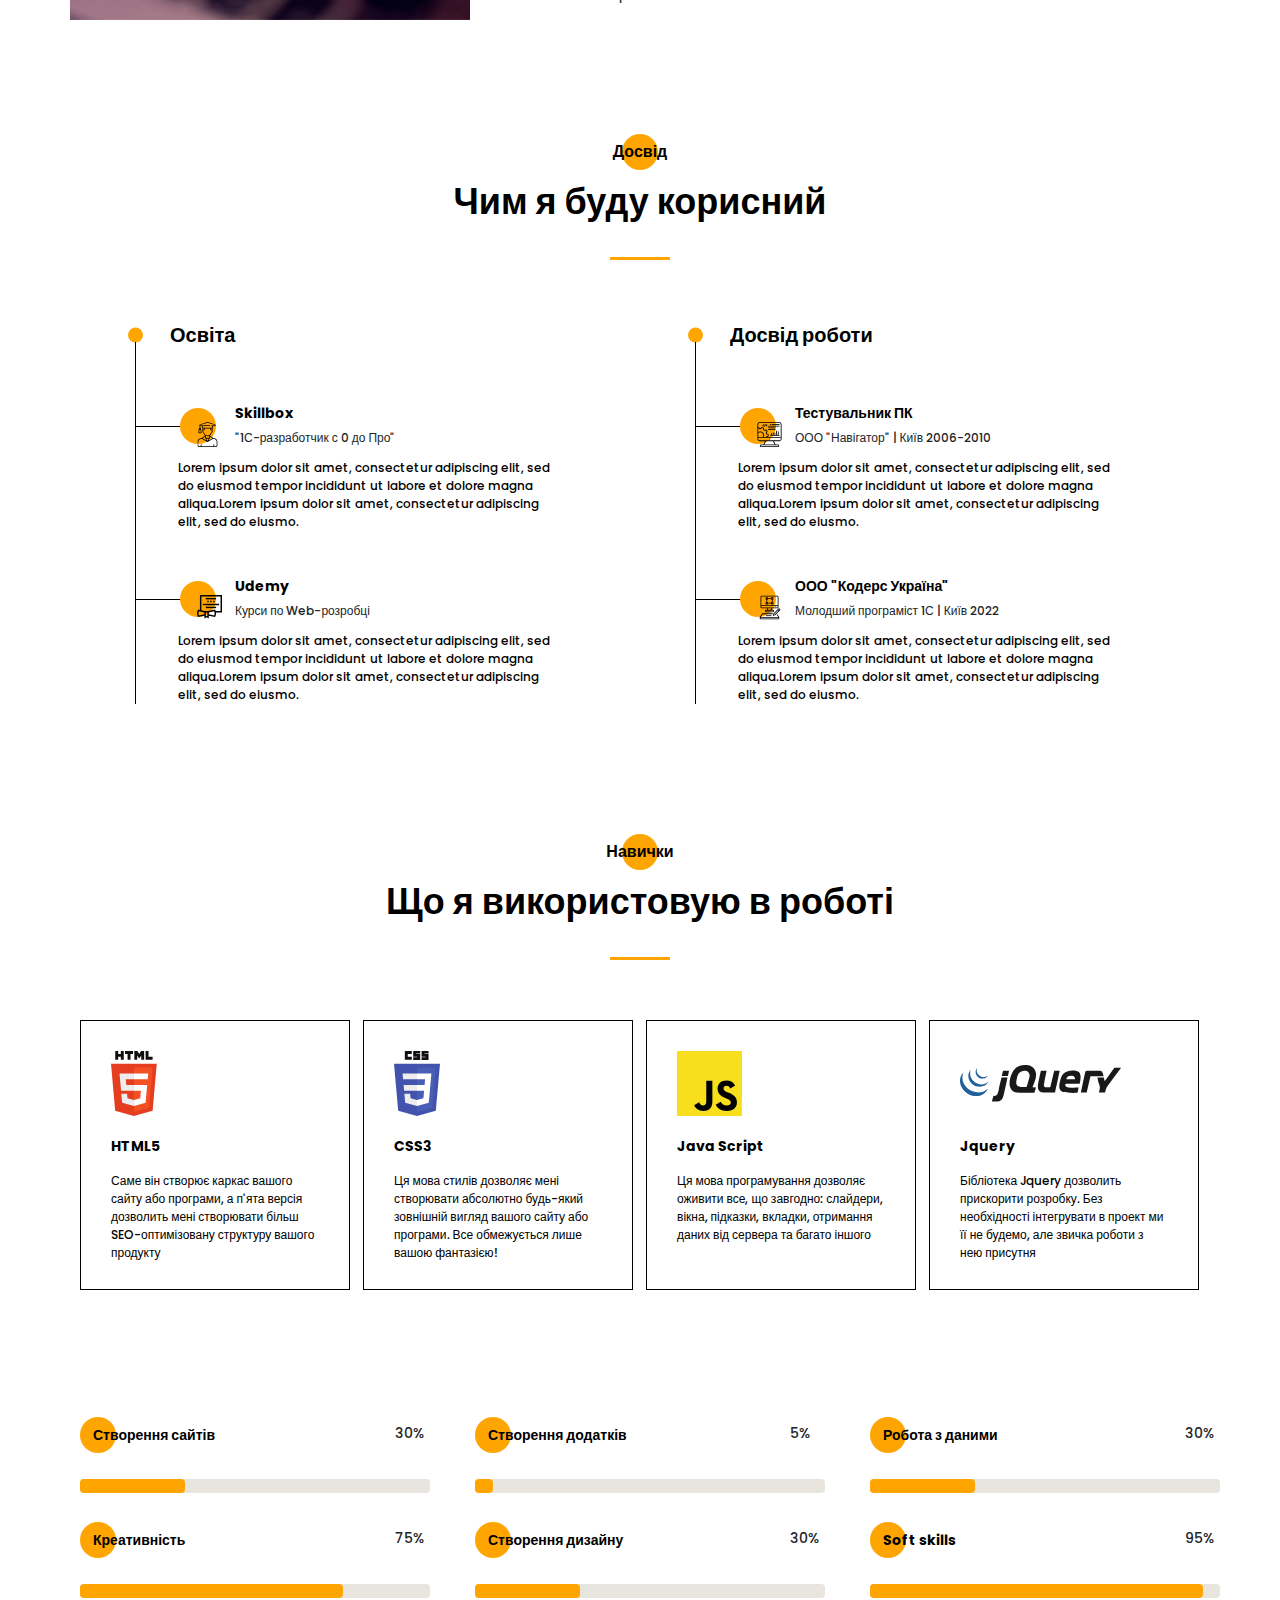
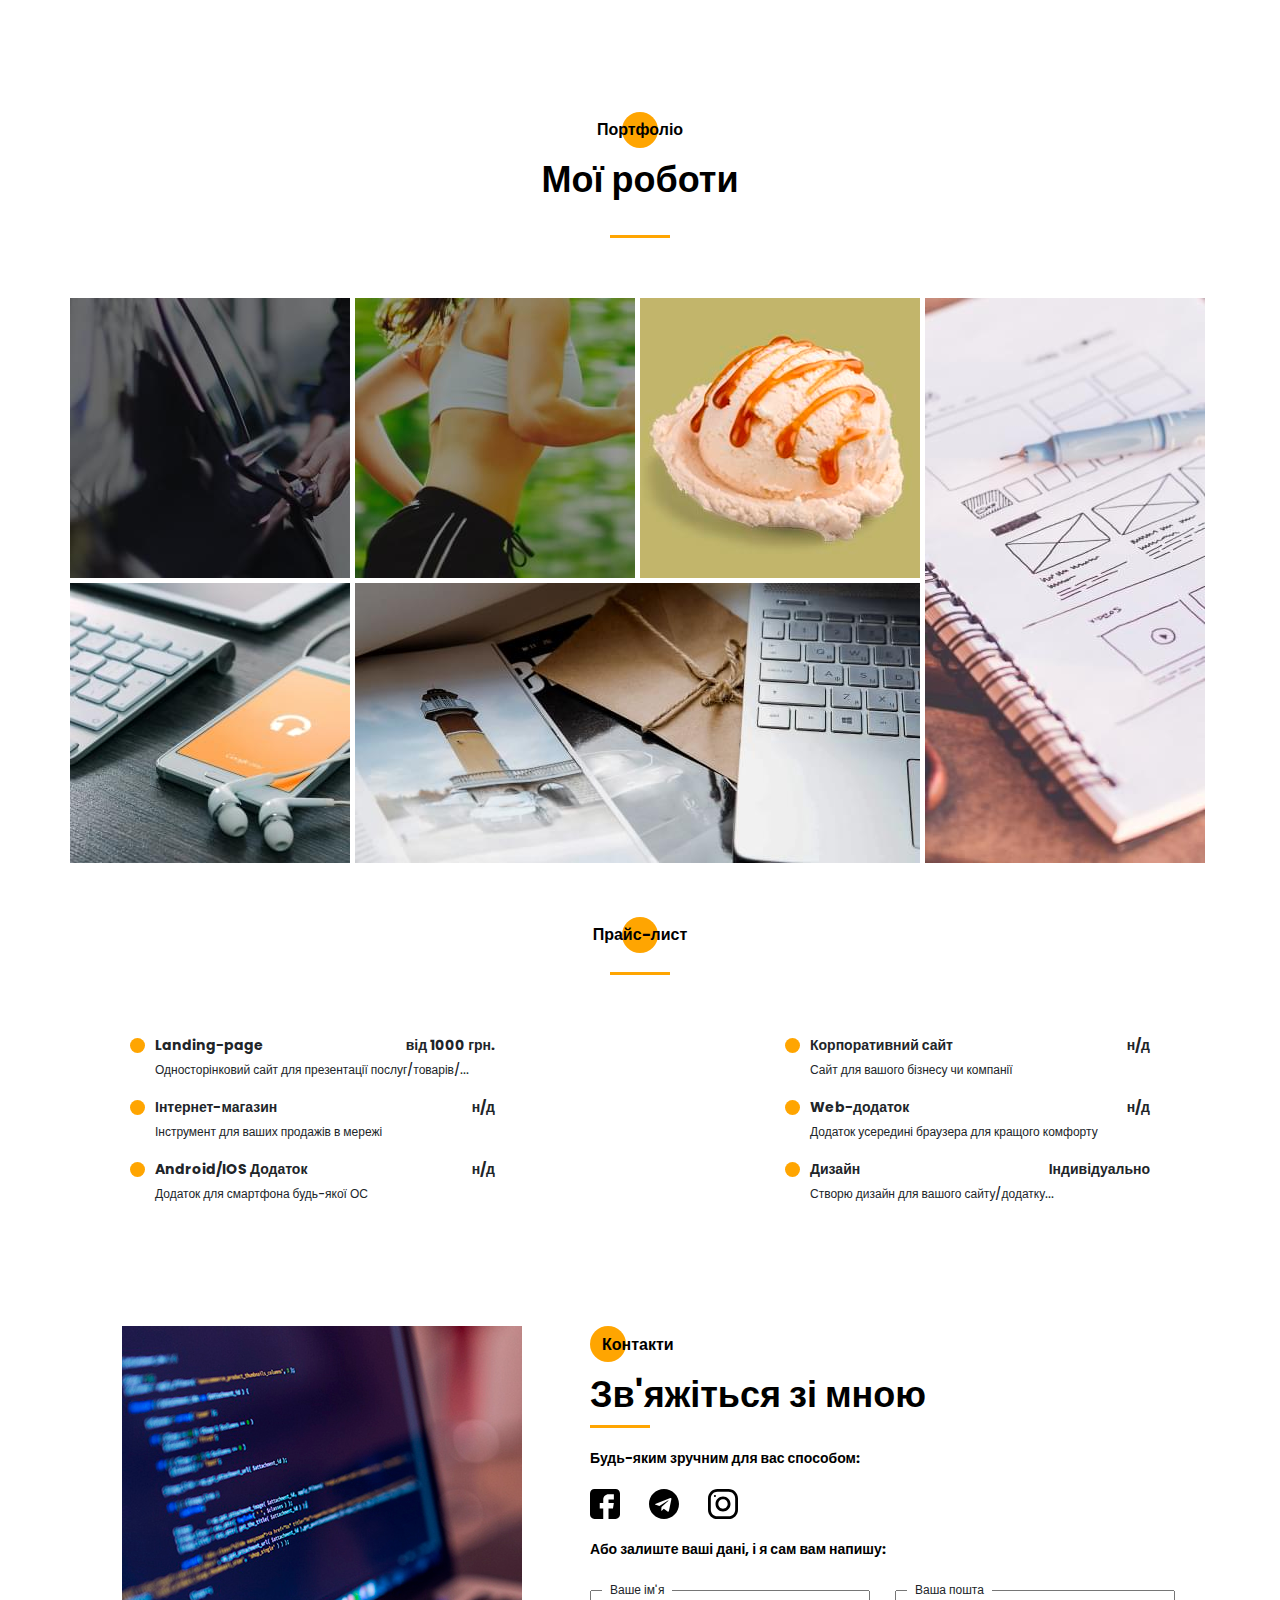
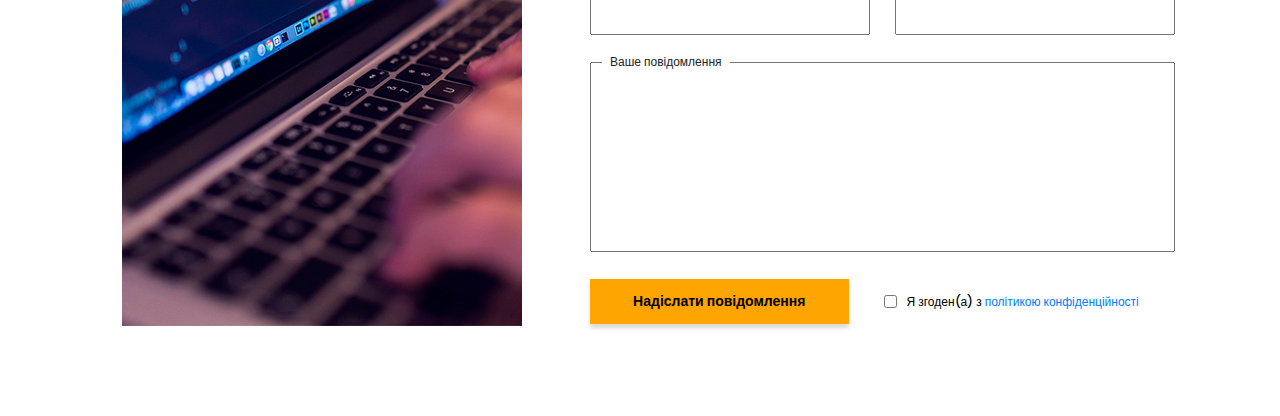
==== commit d023b00c: "Update index.html" ====
--- a/index.html
+++ b/index.html
@@ -239,7 +239,7 @@
                                         <img src="icons/experience/designer.svg" alt="university">
                                     </div>
                                     <h4 class="title title_fz14">ООО "Кодерс Україна"</h4>
-                                    <div class="resume__item-location">Молодший програміст | Київ 2022</div>
+                                    <div class="resume__item-location">Молодший програміст 1С | Київ 2022</div>
                                 </div>
                                 <div class="resume__item-body">
                                     Lorem ipsum dolor sit amet, consectetur adipiscing elit, sed do eiusmod tempor incididunt ut labore et dolore magna aliqua.Lorem ipsum dolor sit amet, consectetur adipiscing elit, sed do eiusmo. 
@@ -494,4 +494,4 @@
     <script src="js/script.js"></script>
 </body>
 
-</html>+</html>
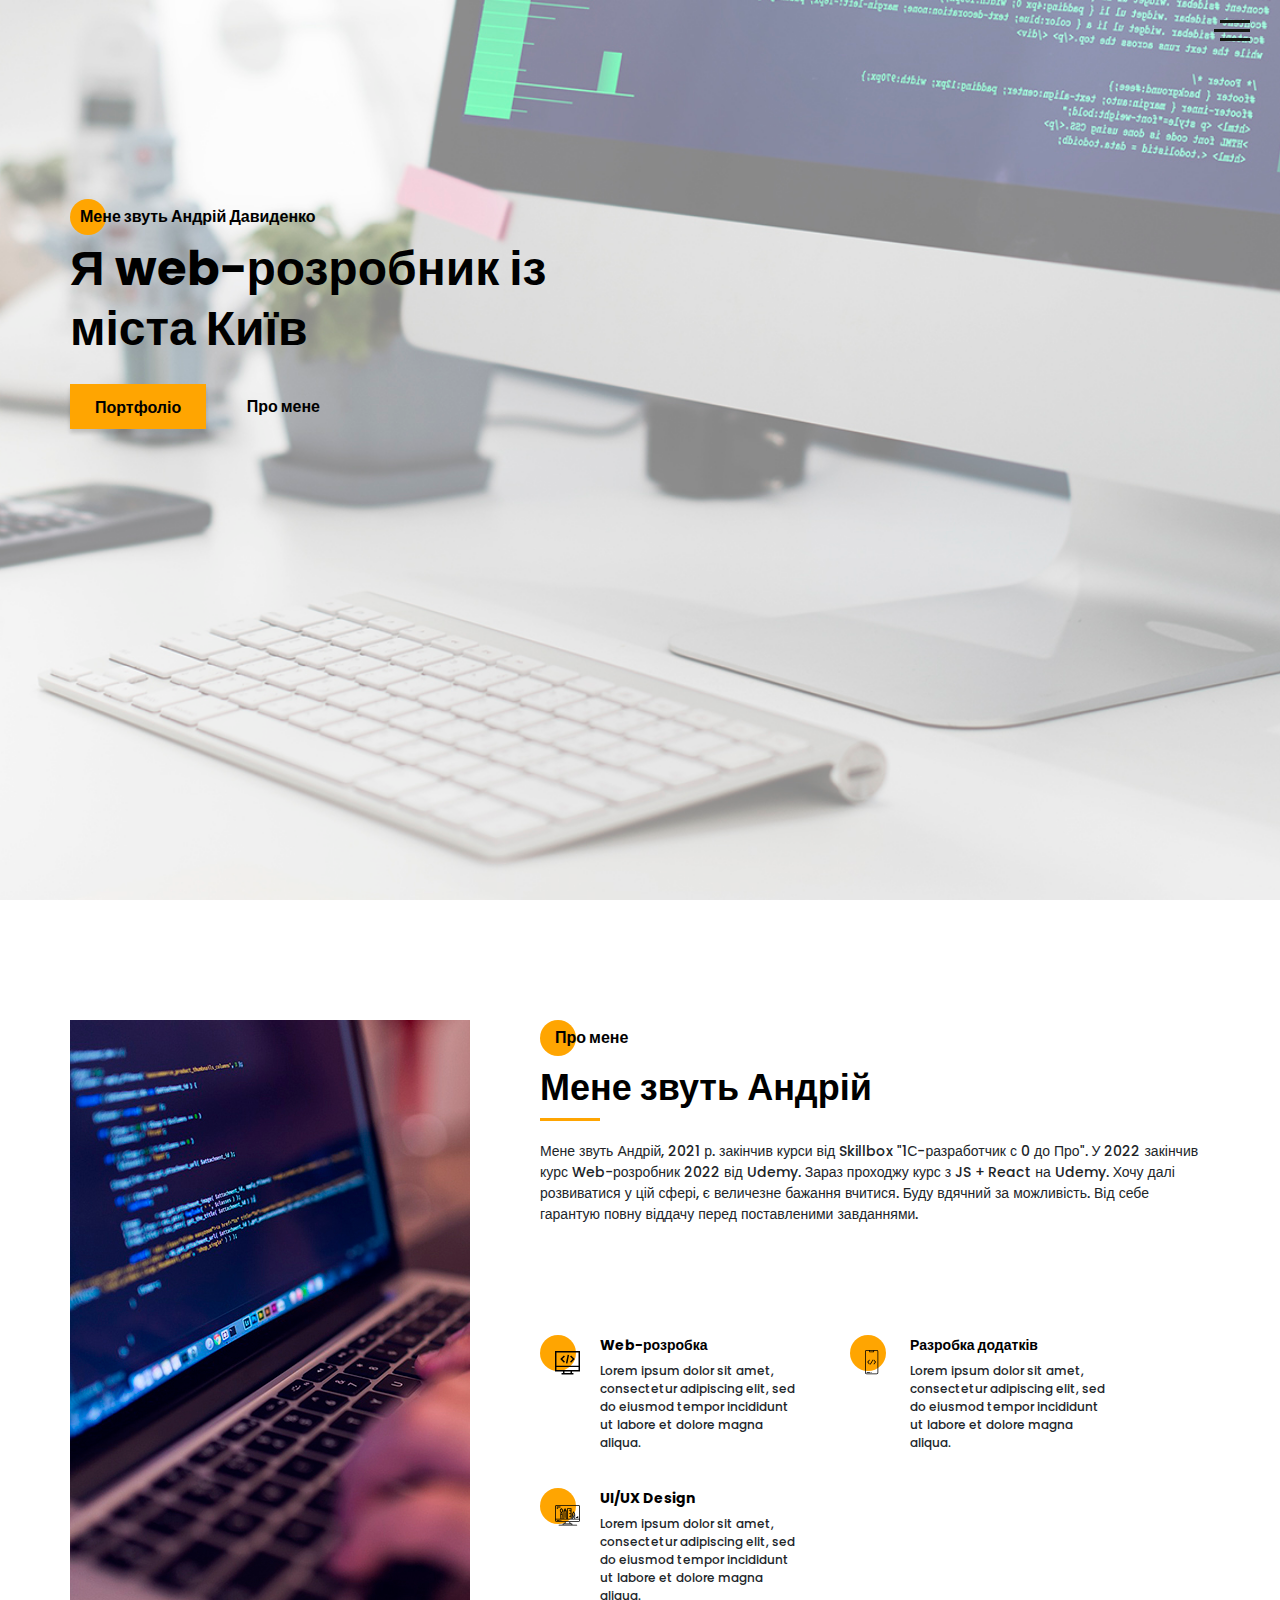
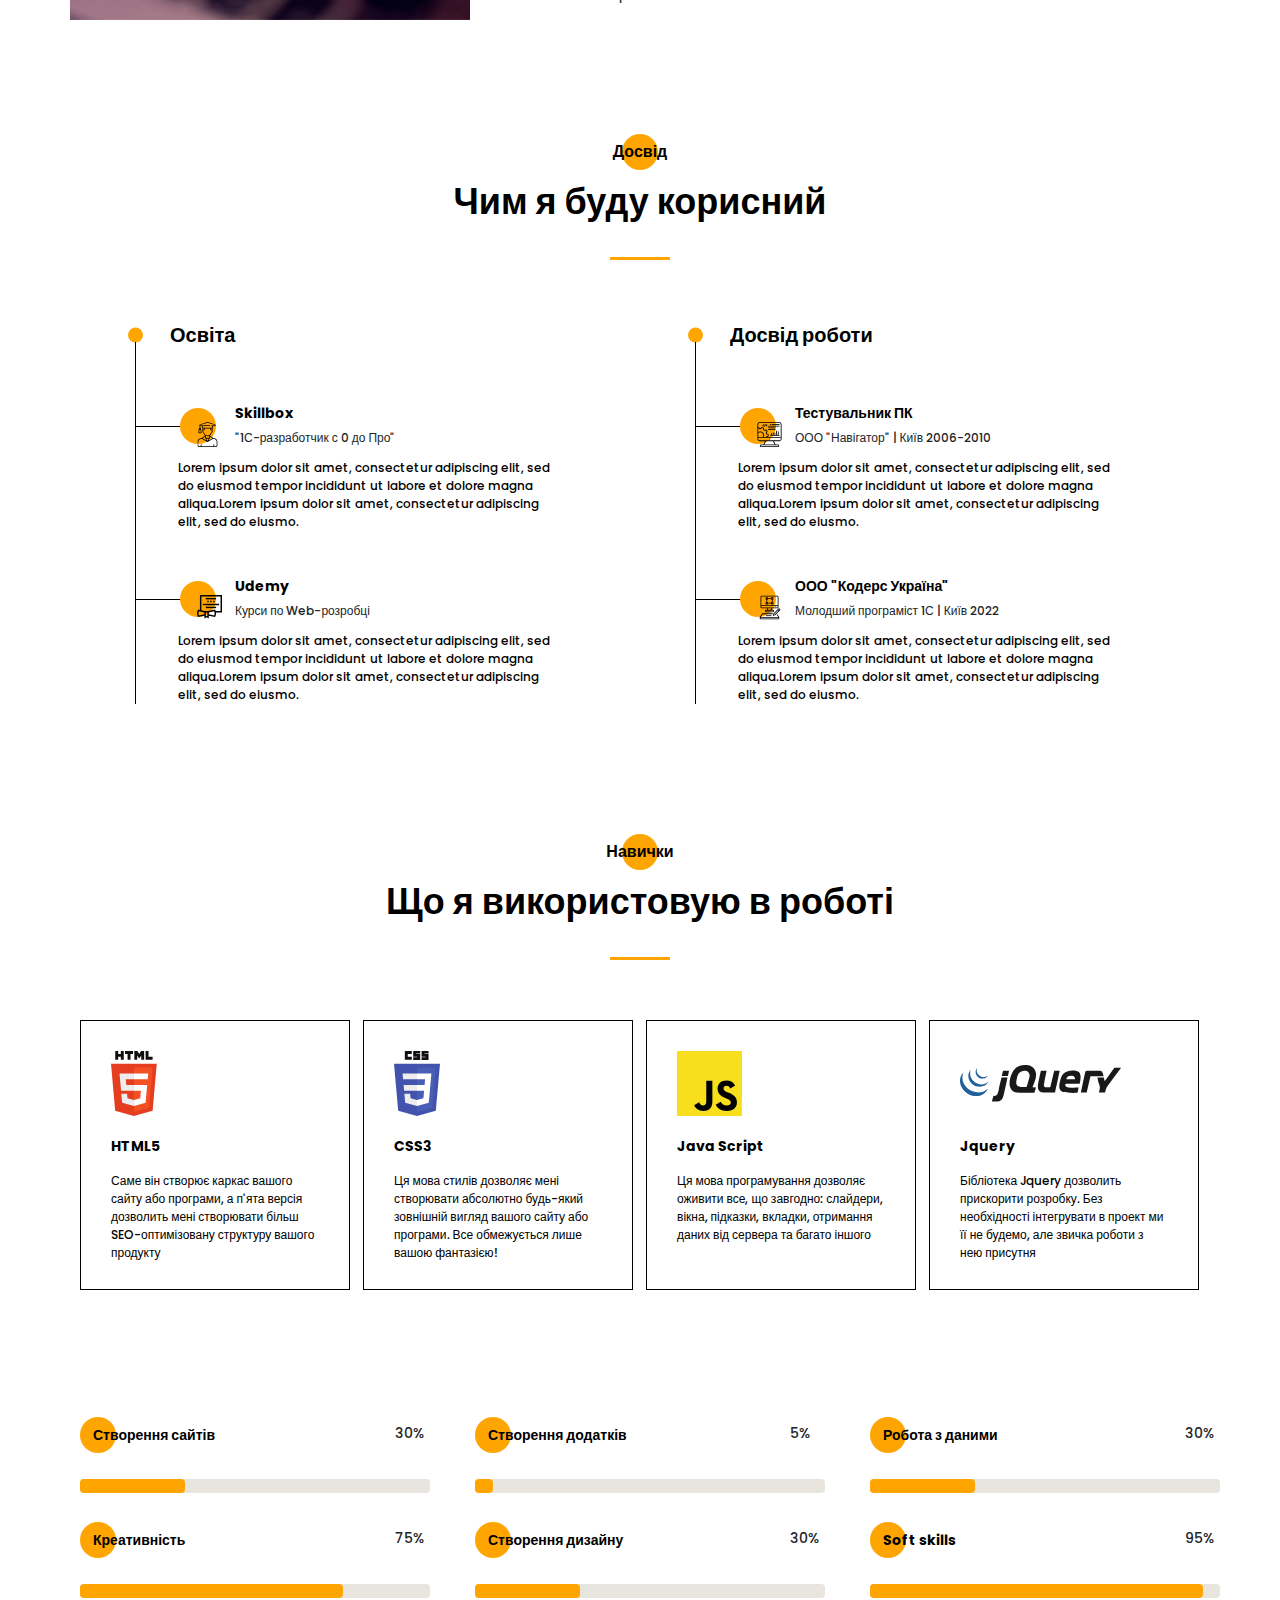
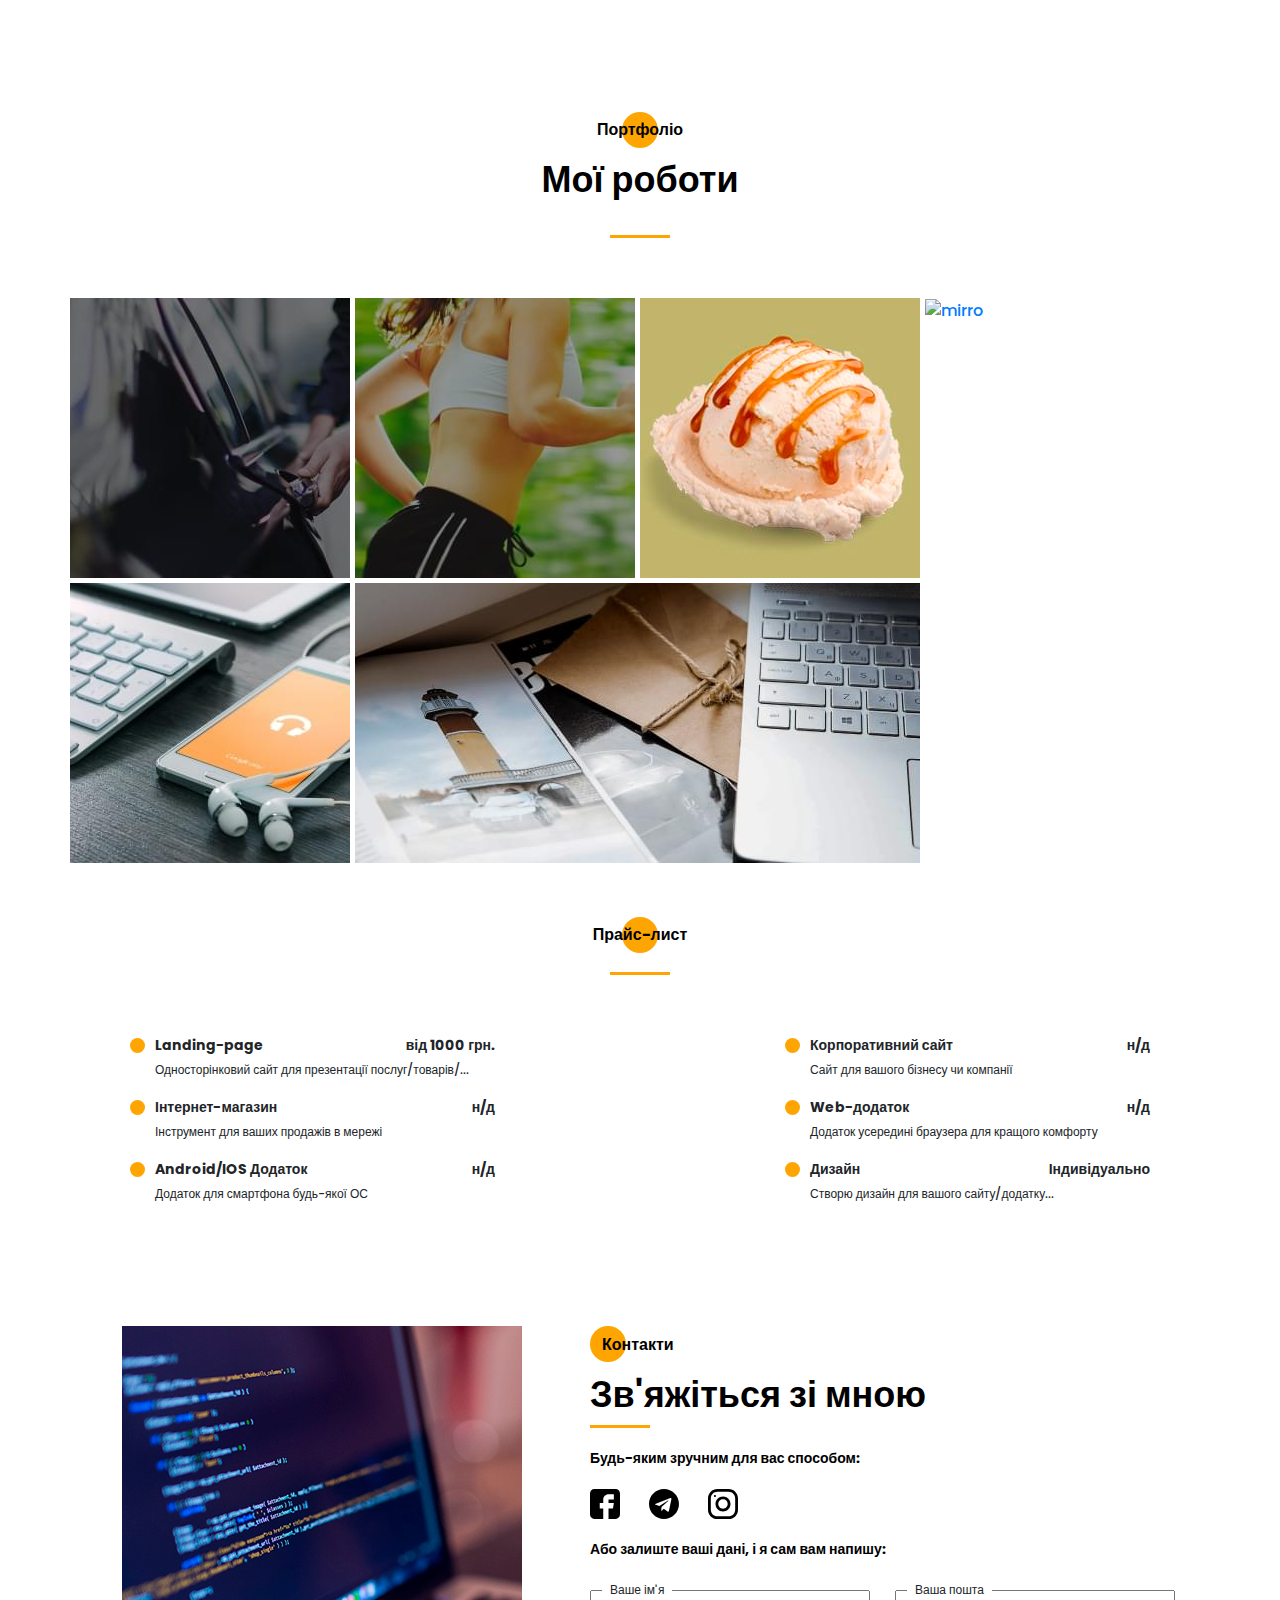
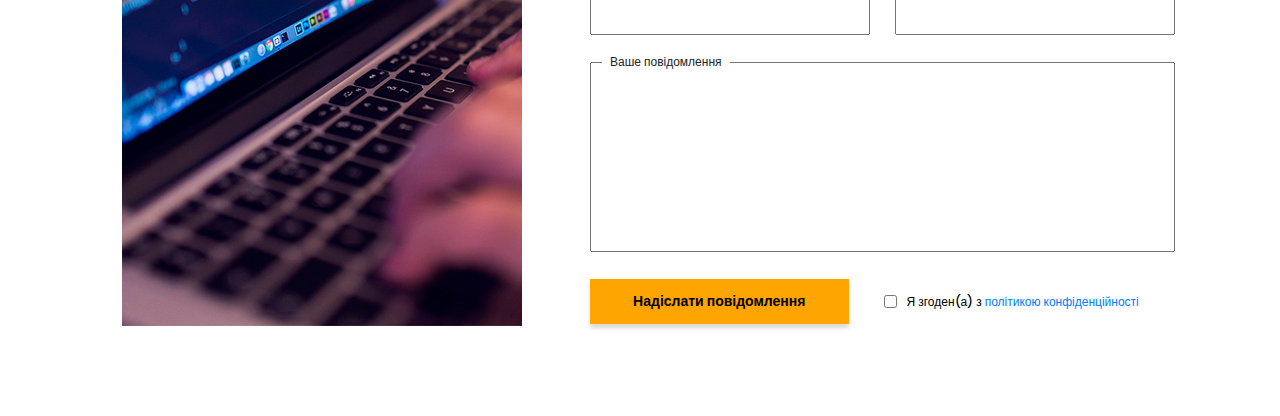
==== commit c4d887ef: "Update index.html" ====
--- a/index.html
+++ b/index.html
@@ -379,8 +379,8 @@
                 <a href="ice/" class="portfolio__item">
                     <img src="img/works/ice.jpg" alt="ice">
                 </a>
-                <a href="#" class="portfolio__item vertical">
-                    <img src="img/works/plans.jpg" alt="plans">
+                <a href="mirro/" class="portfolio__item vertical">
+                    <img src="img/works/mirro.jpg" alt="mirro">
                 </a>
                 <a href="#" class="portfolio__item">
                     <img src="img/works/ipad.jpg" alt="ipad">
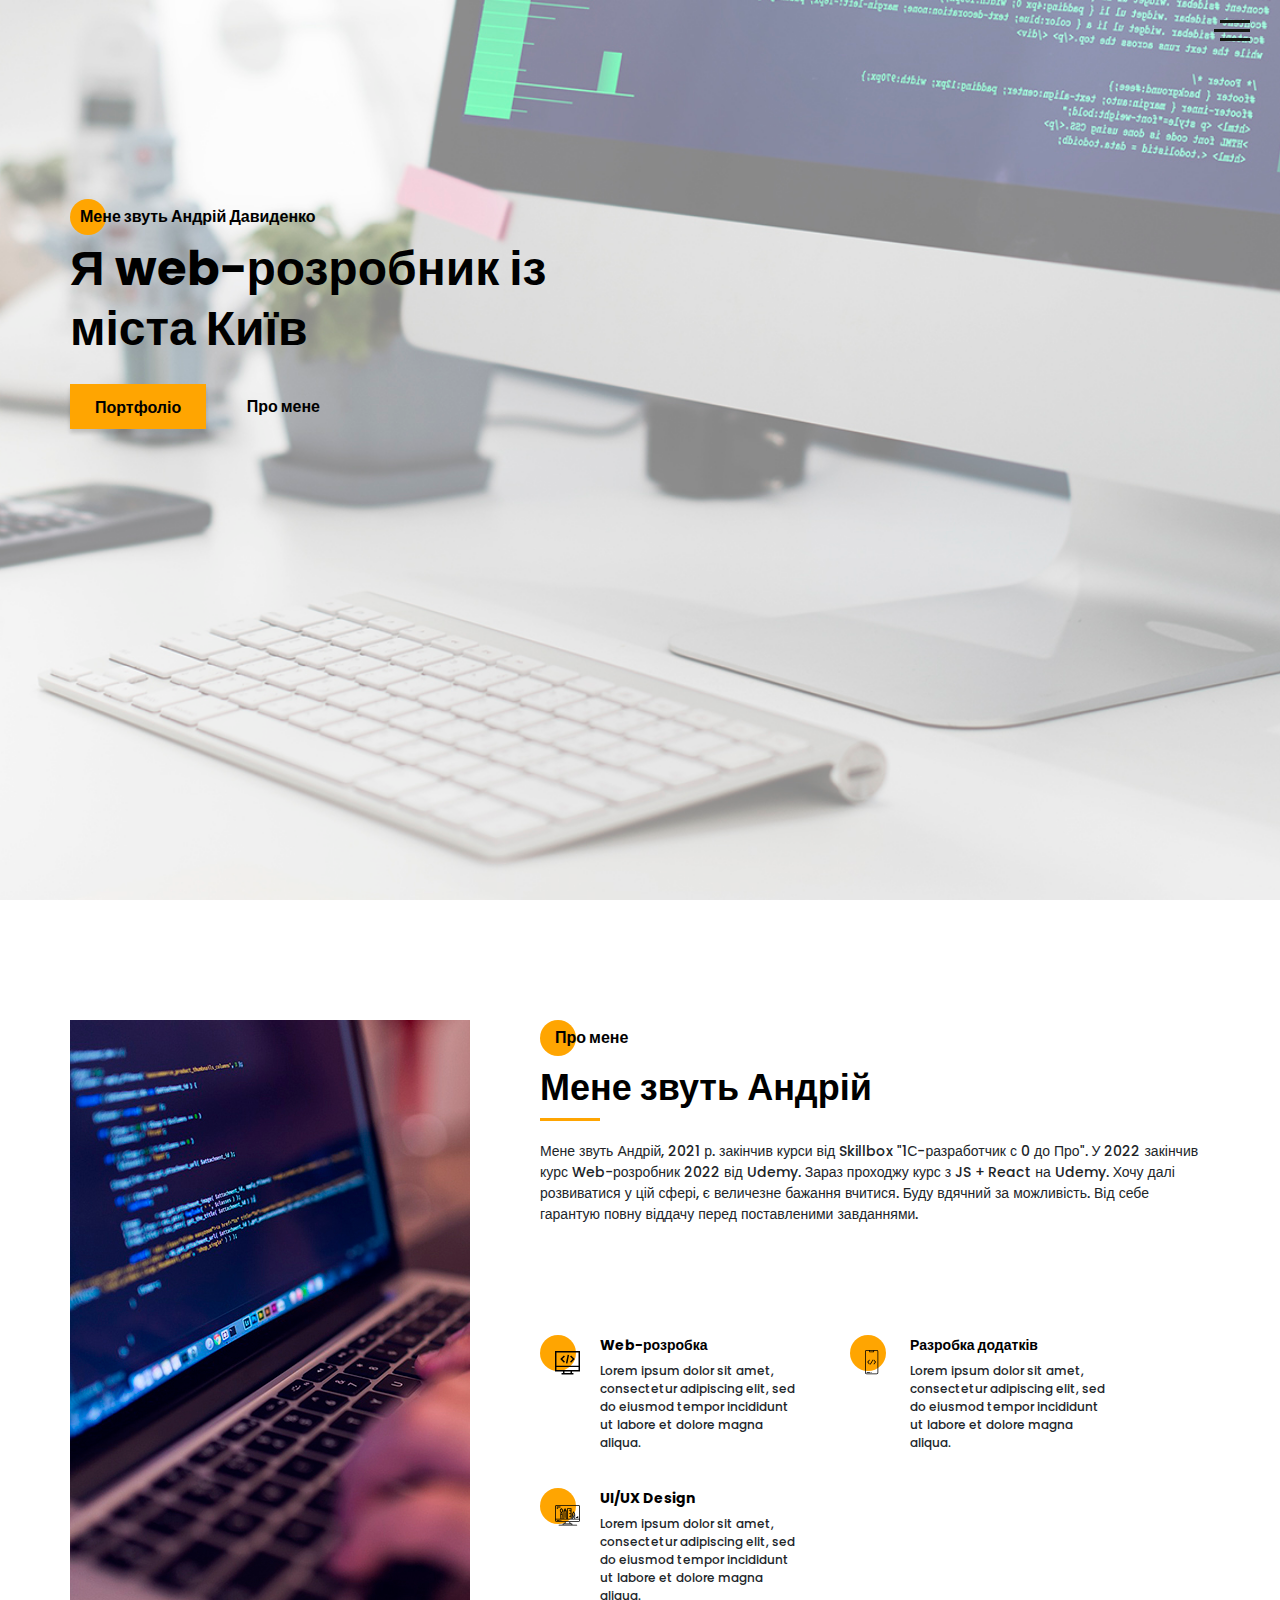
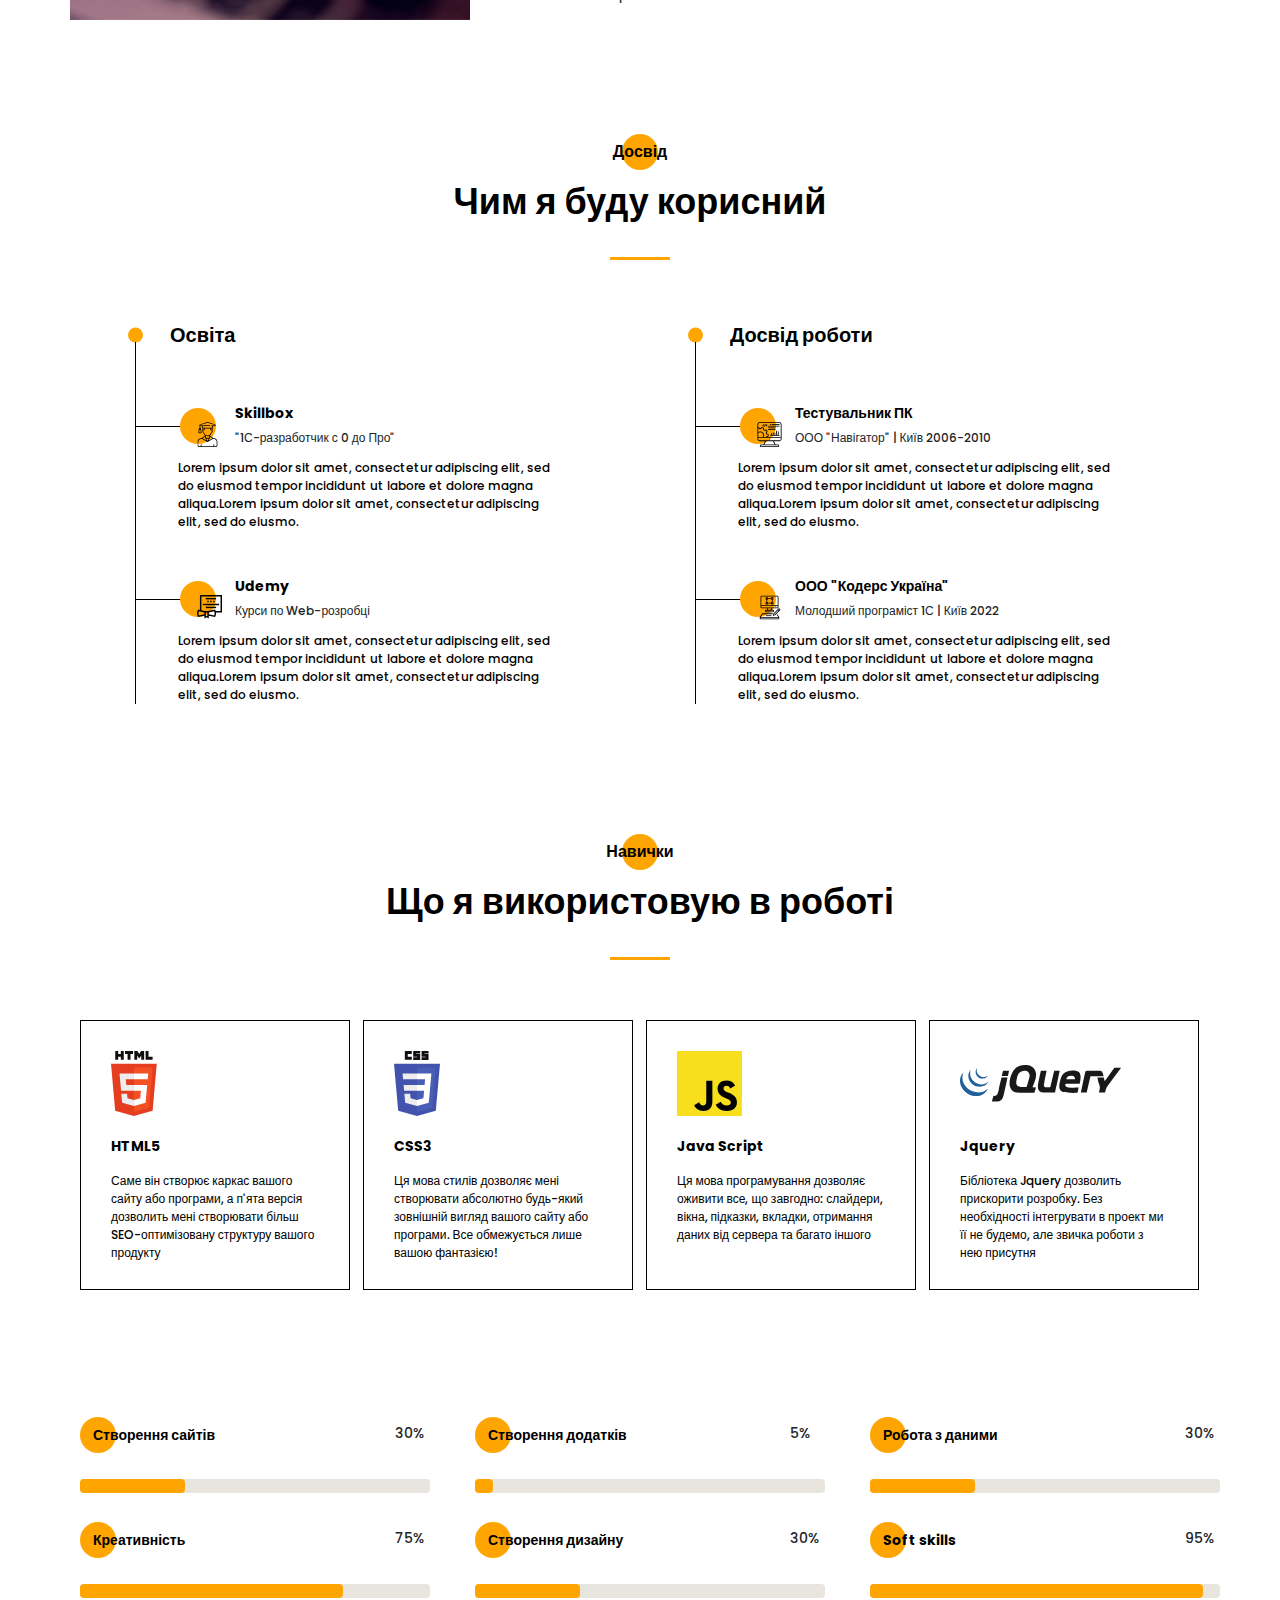
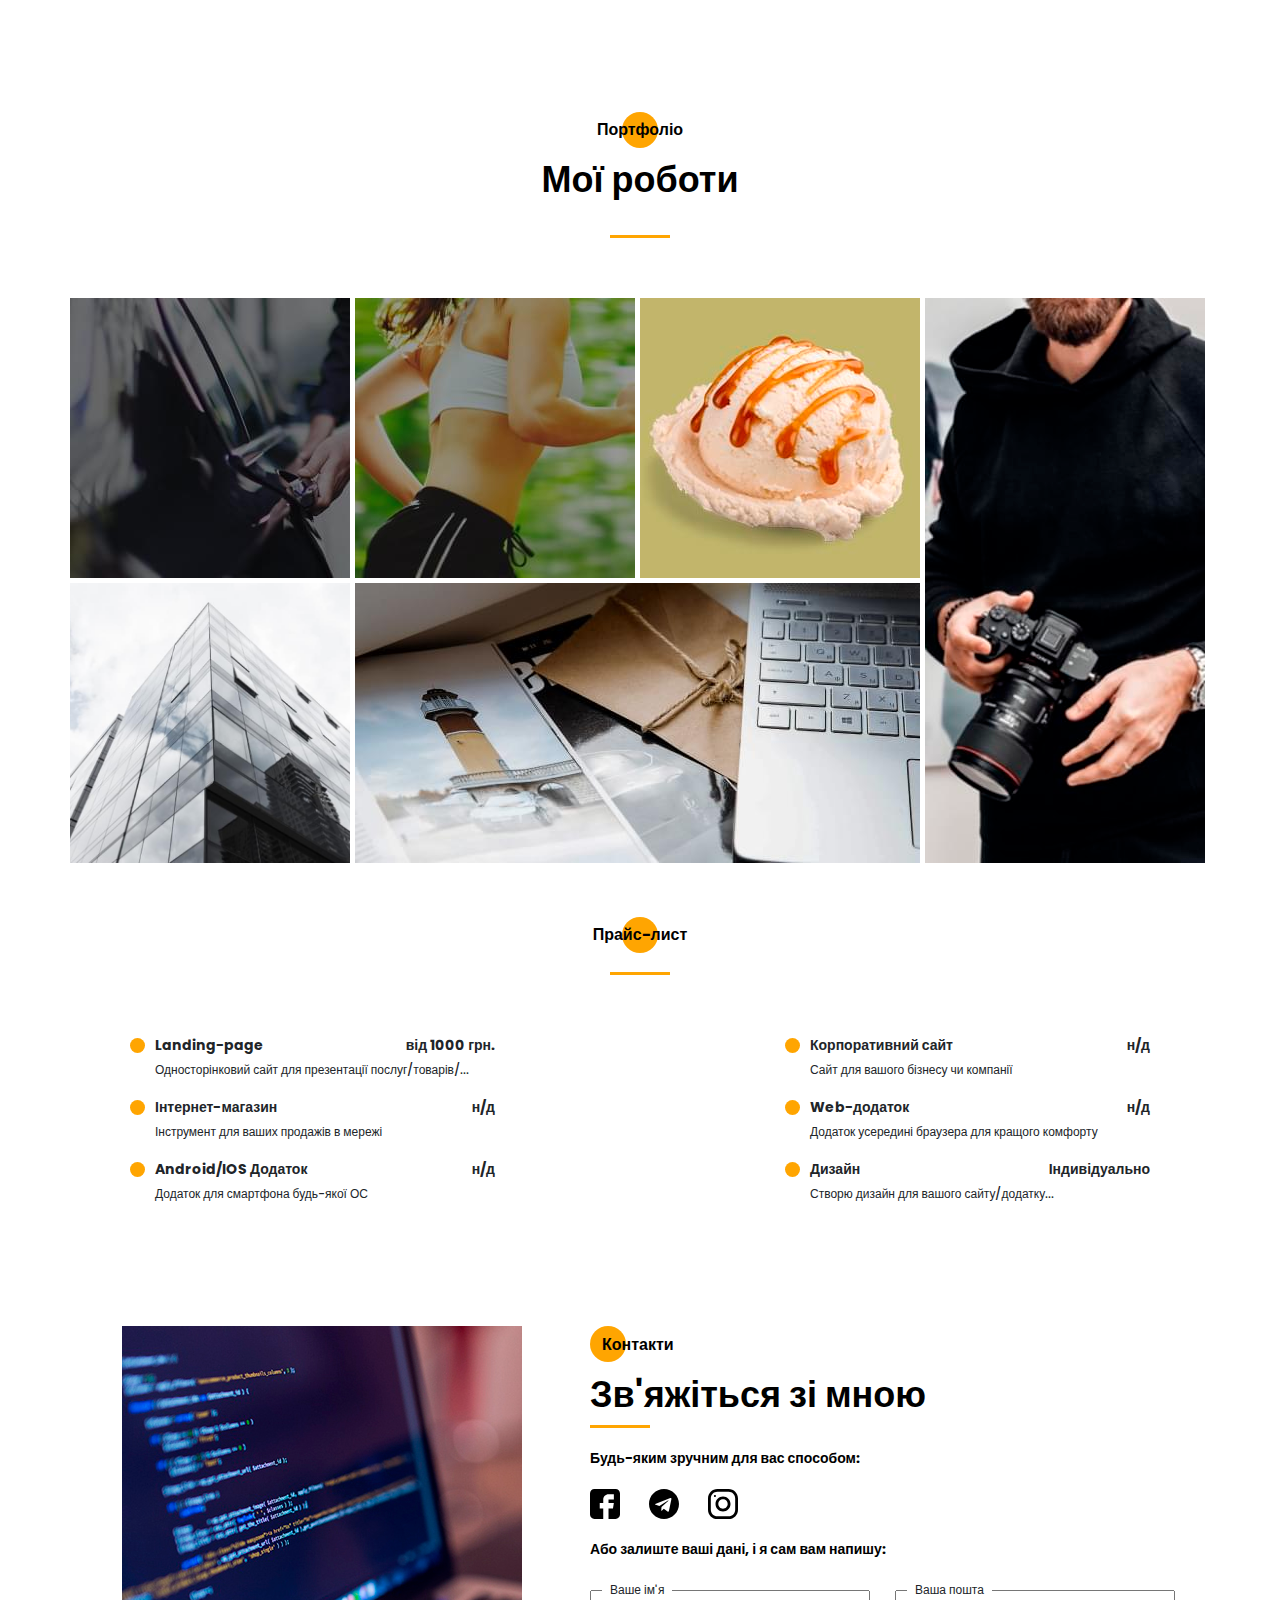
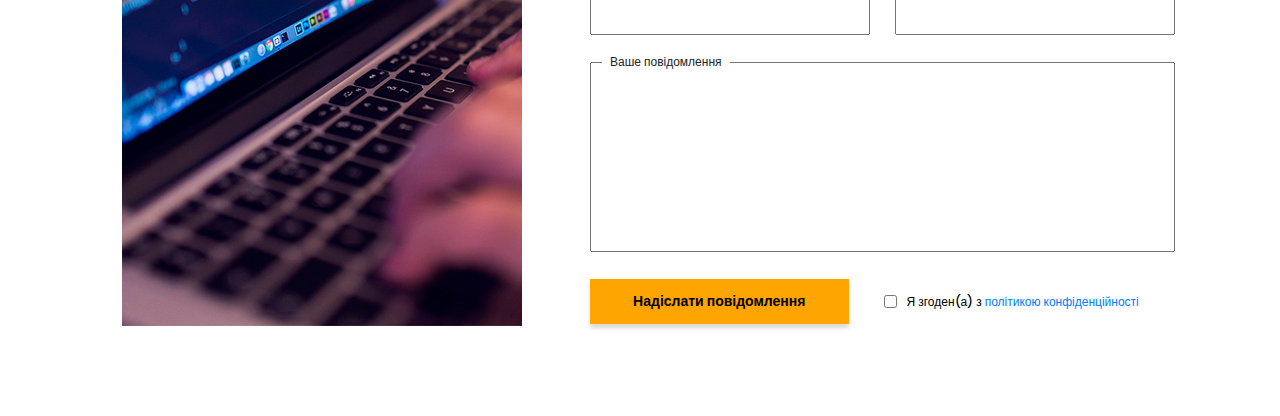
==== commit b51bb957: "Update index.html" ====
--- a/index.html
+++ b/index.html
@@ -382,8 +382,8 @@
                 <a href="mirro/" class="portfolio__item vertical">
                     <img src="img/works/mirro.jpg" alt="mirro">
                 </a>
-                <a href="#" class="portfolio__item">
-                    <img src="img/works/ipad.jpg" alt="ipad">
+                <a href="smartSpace/" class="portfolio__item">
+                    <img src="img/works/smartSpace.jpg" alt="ipad">
                 </a>
                 <a href="#" class="portfolio__item horizontal">
                     <img src="img/works/mac.jpg" alt="mac">
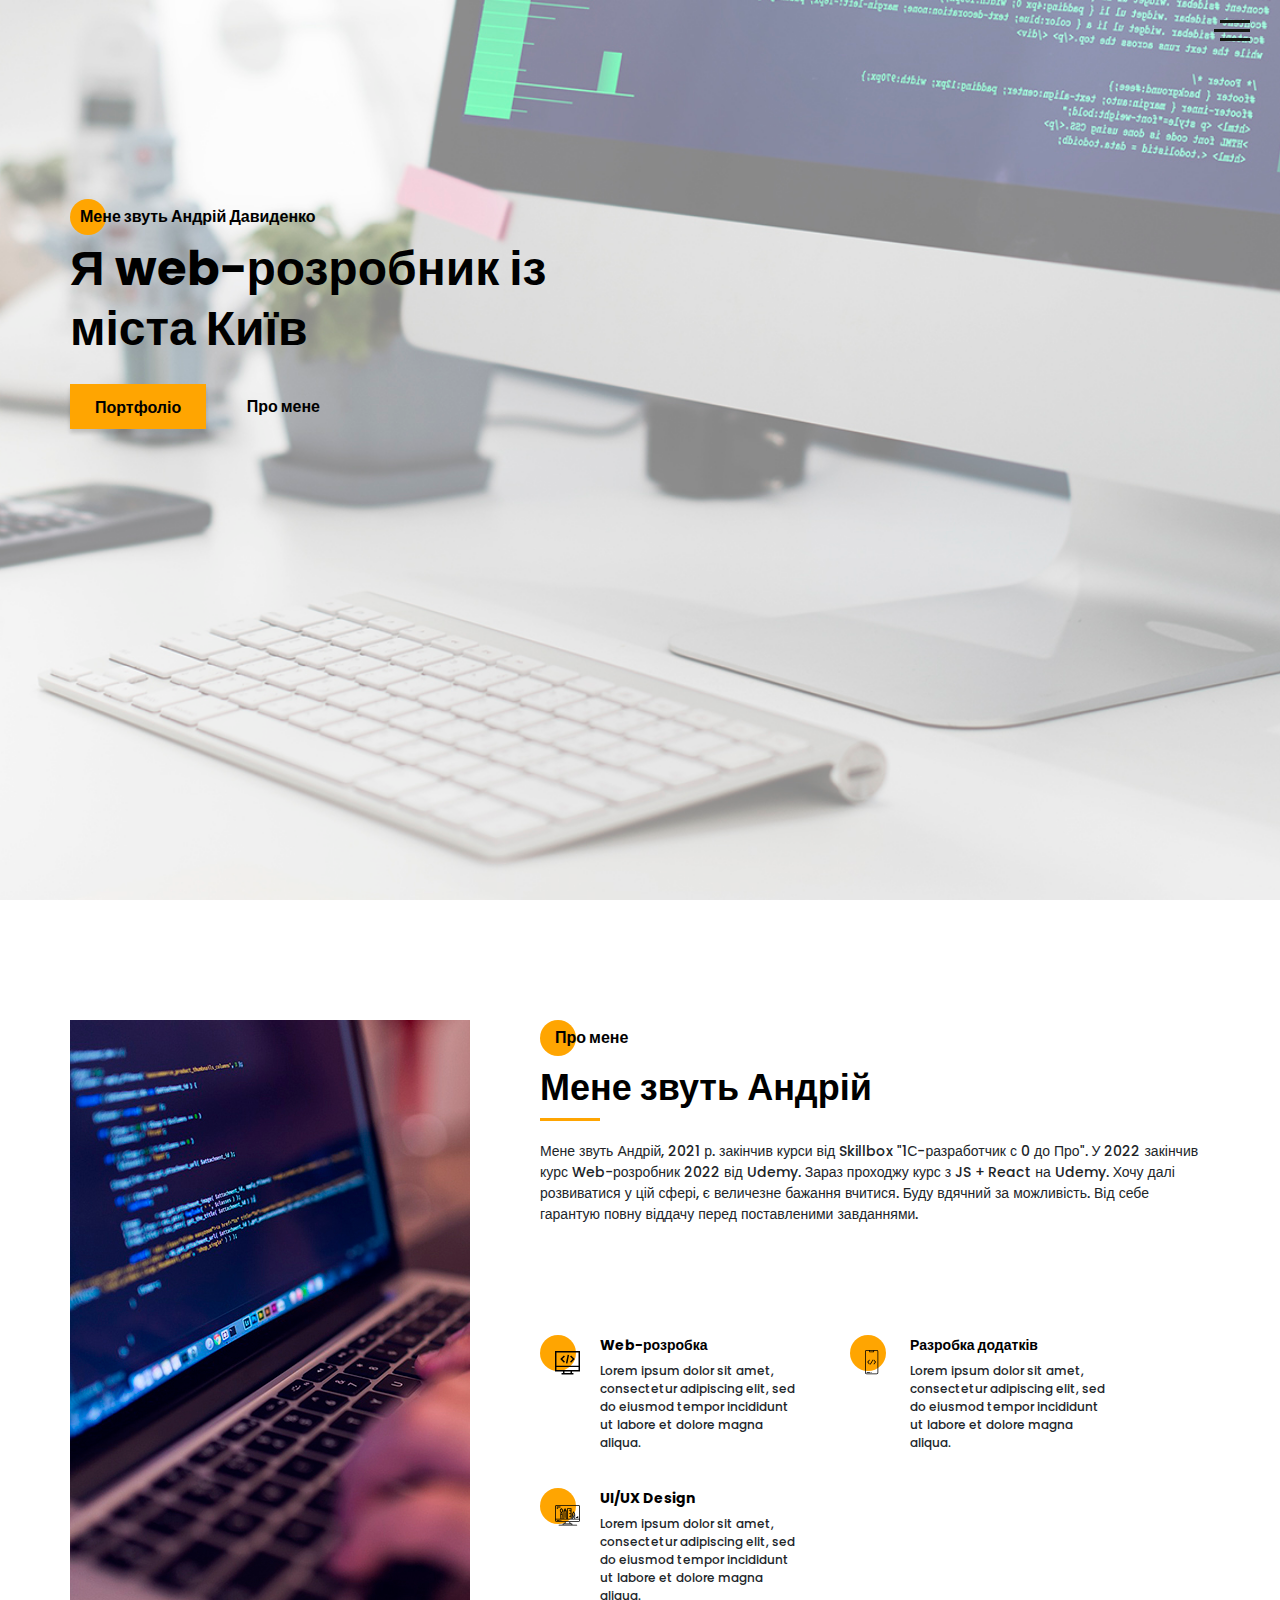
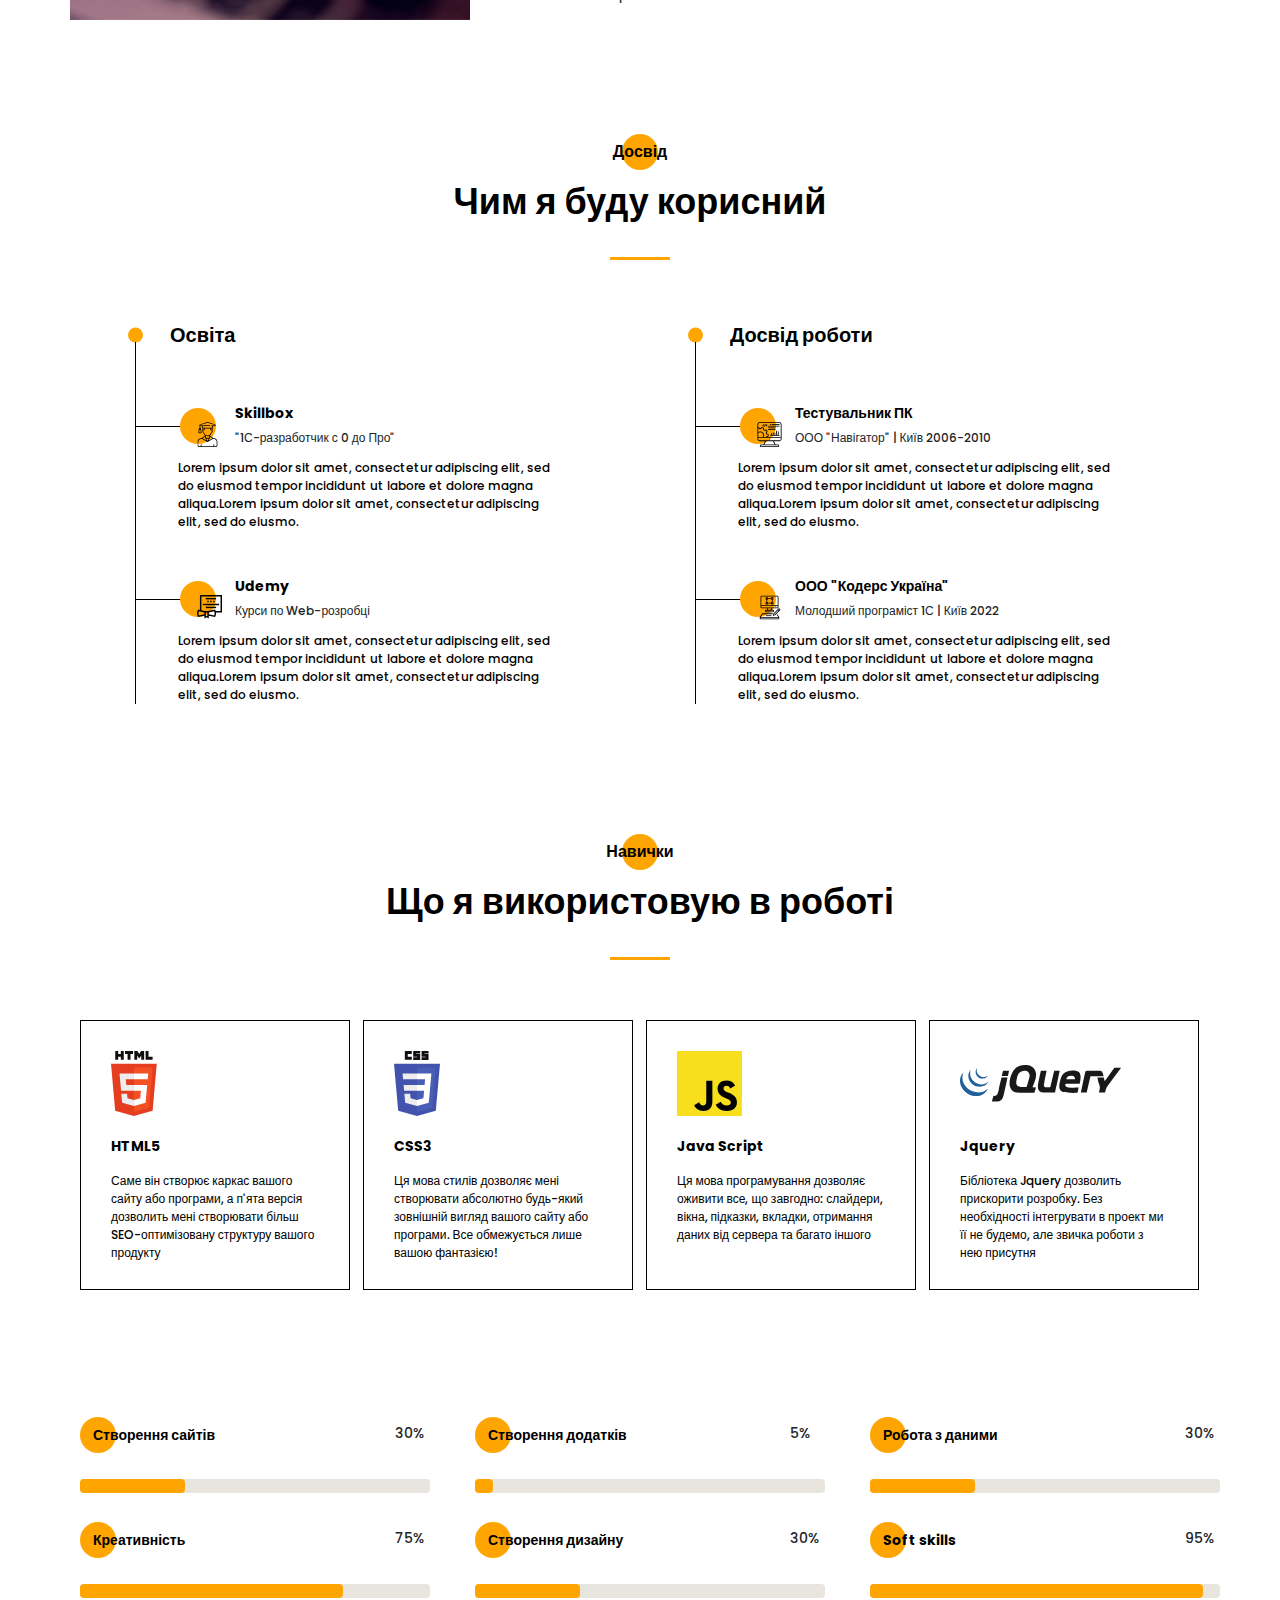
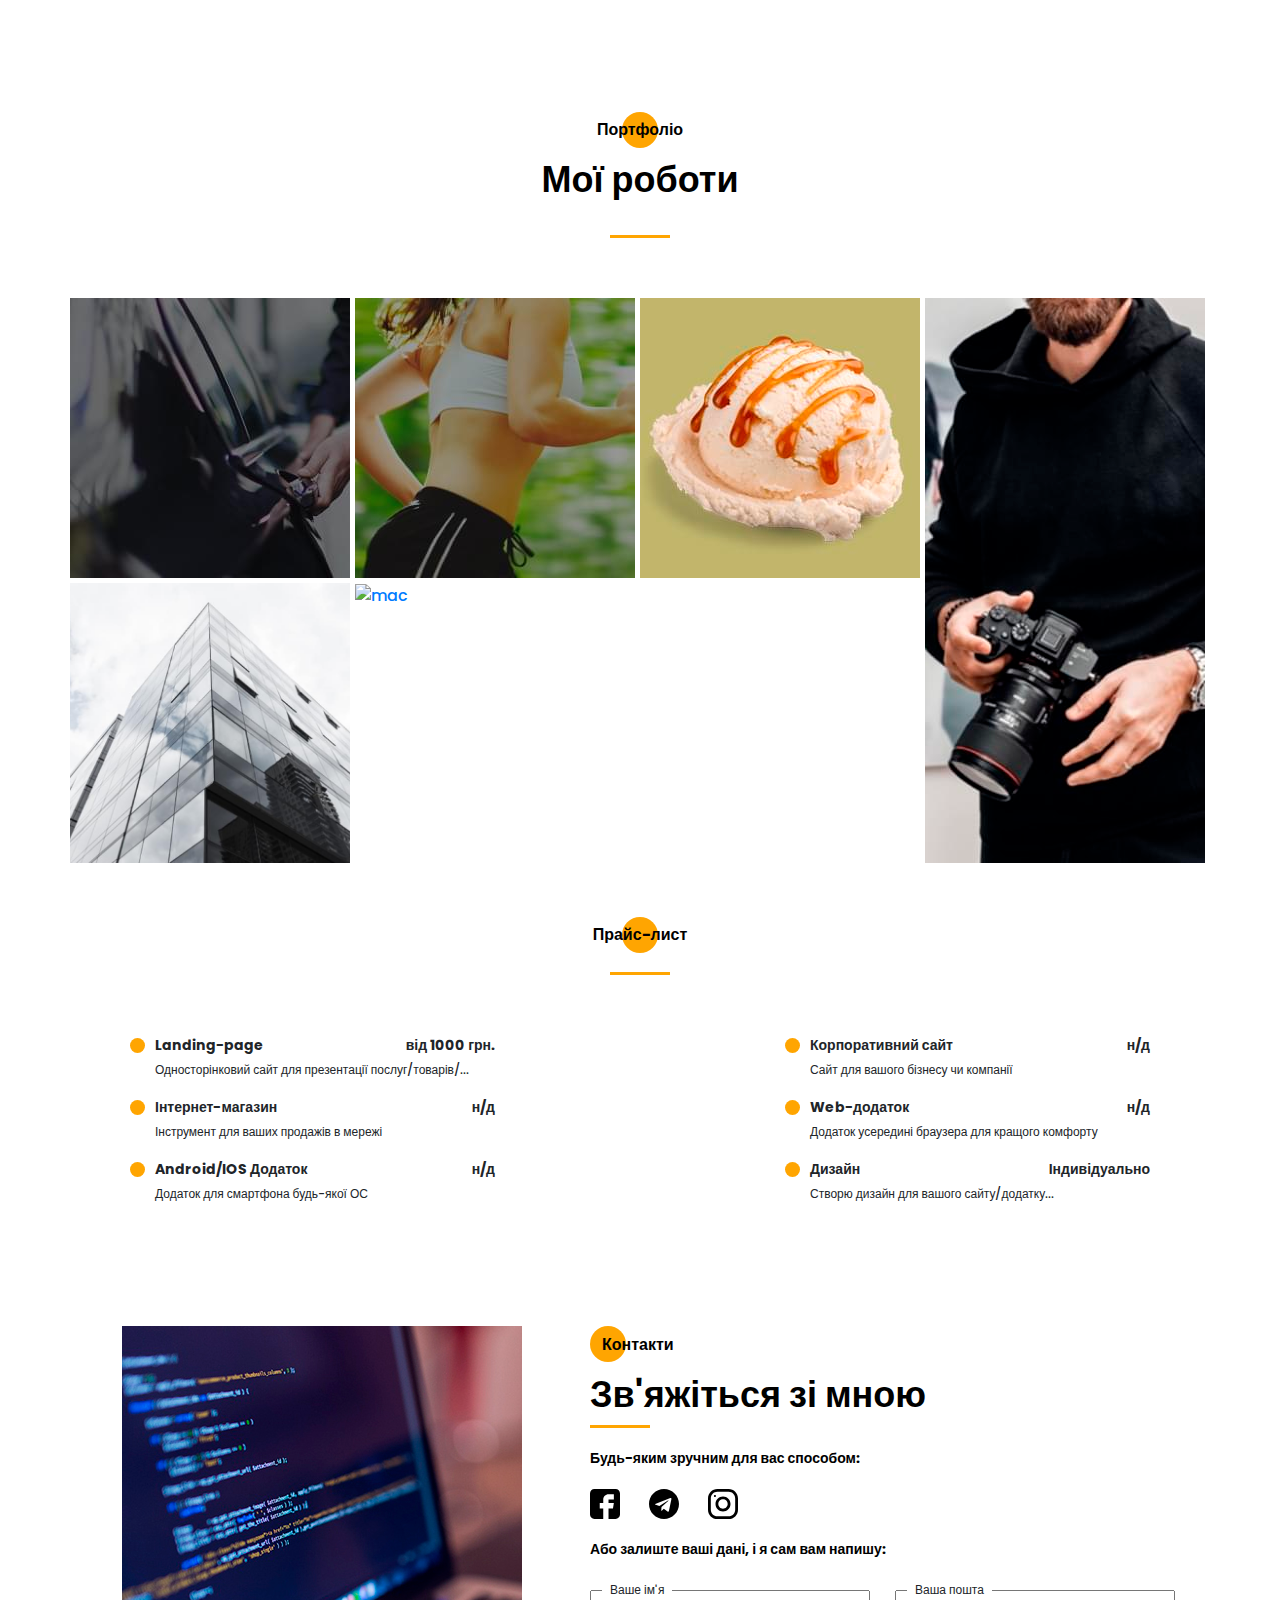
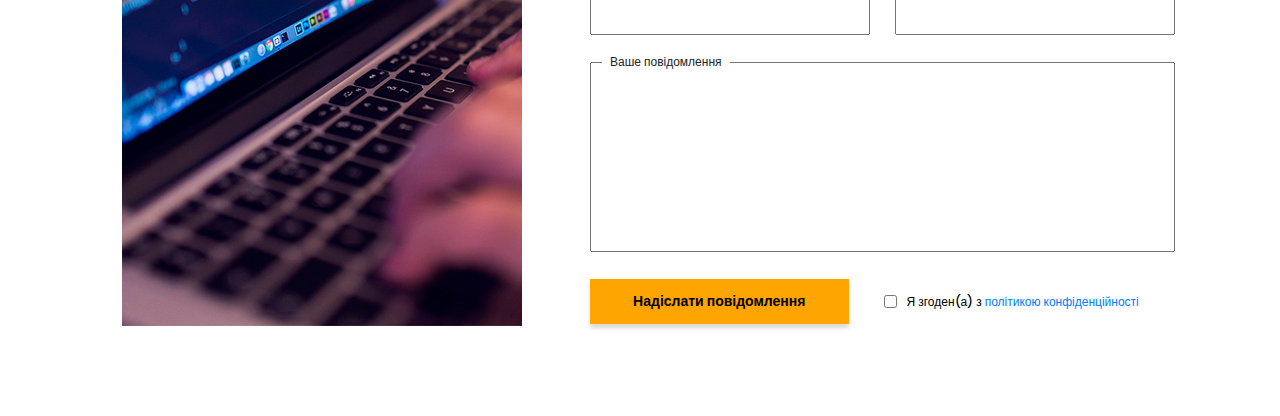
==== commit cb14d940: "Update index.html" ====
--- a/index.html
+++ b/index.html
@@ -385,8 +385,8 @@
                 <a href="smartSpace/" class="portfolio__item">
                     <img src="img/works/smartSpace.jpg" alt="ipad">
                 </a>
-                <a href="#" class="portfolio__item horizontal">
-                    <img src="img/works/mac.jpg" alt="mac">
+                <a href="farmVest/" class="portfolio__item horizontal">
+                    <img src="img/works/farmVest.jpg" alt="mac">
                 </a>
             </div>
         </div>
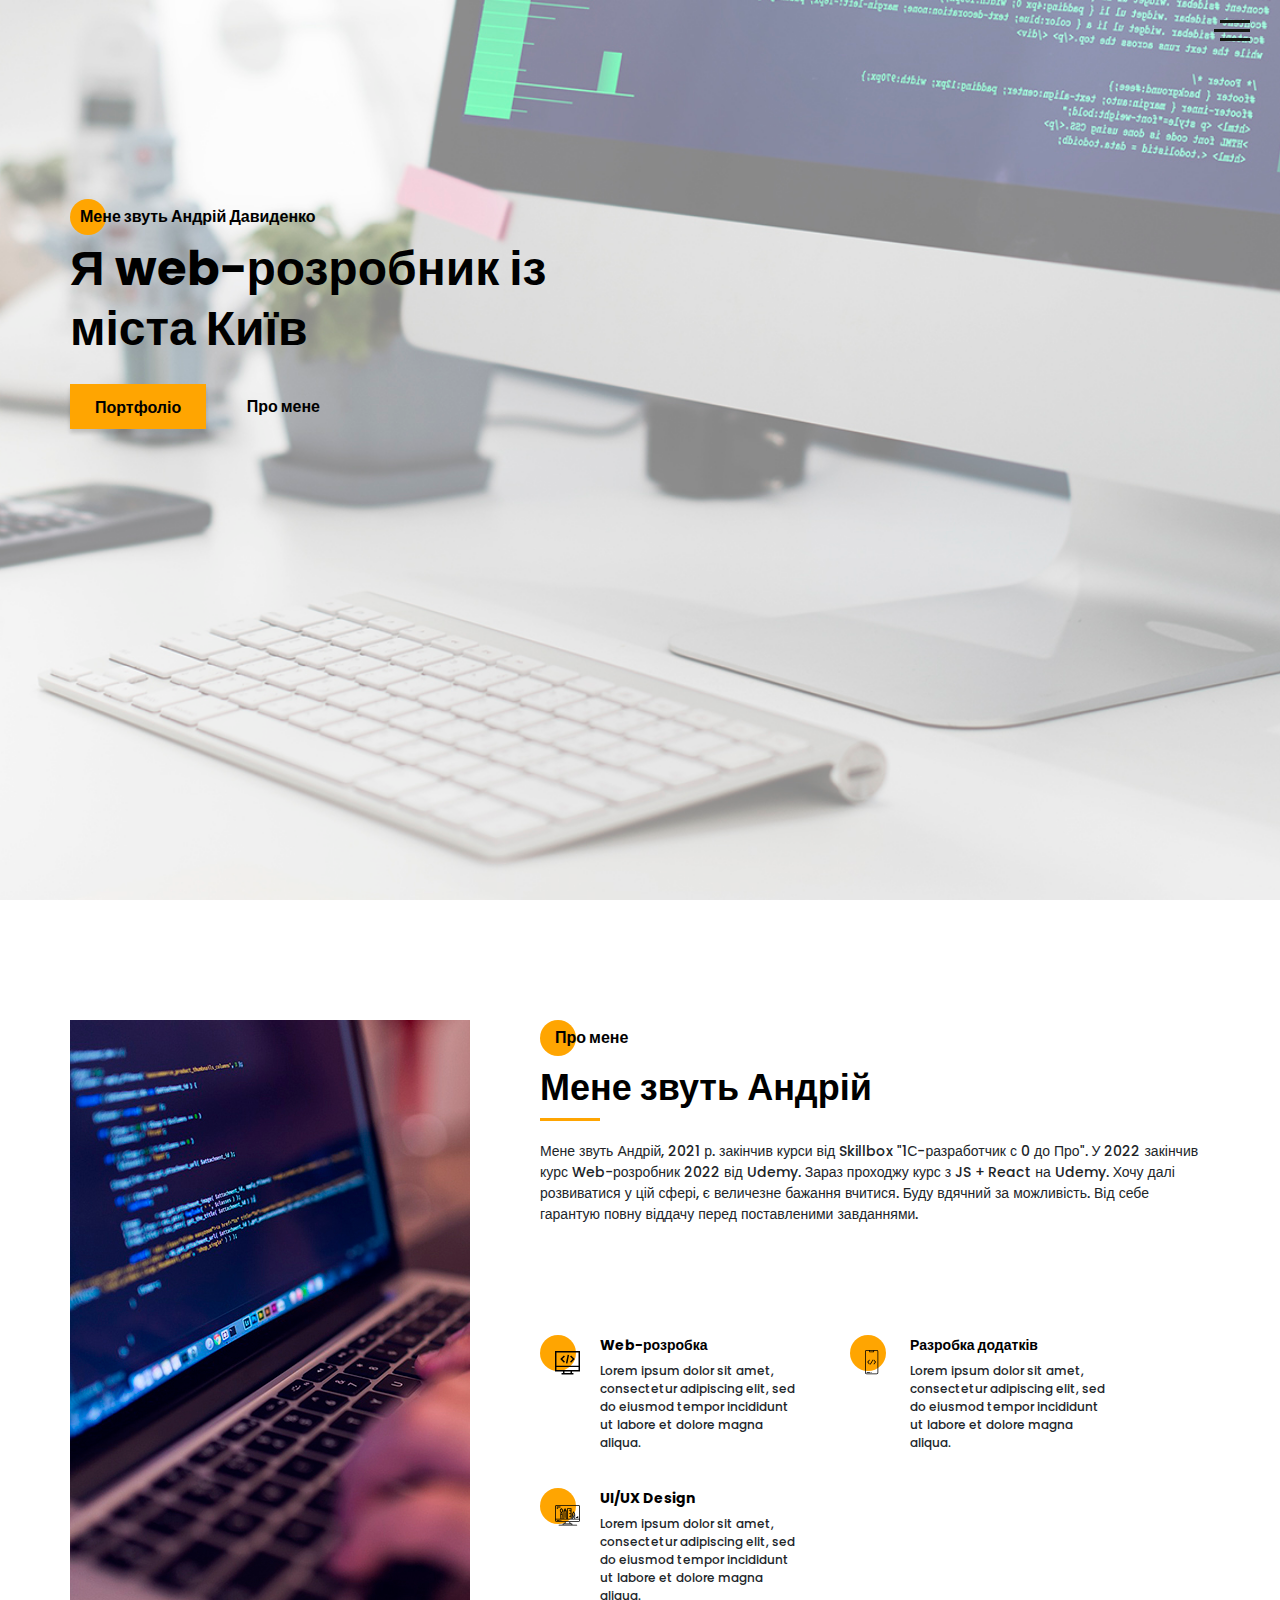
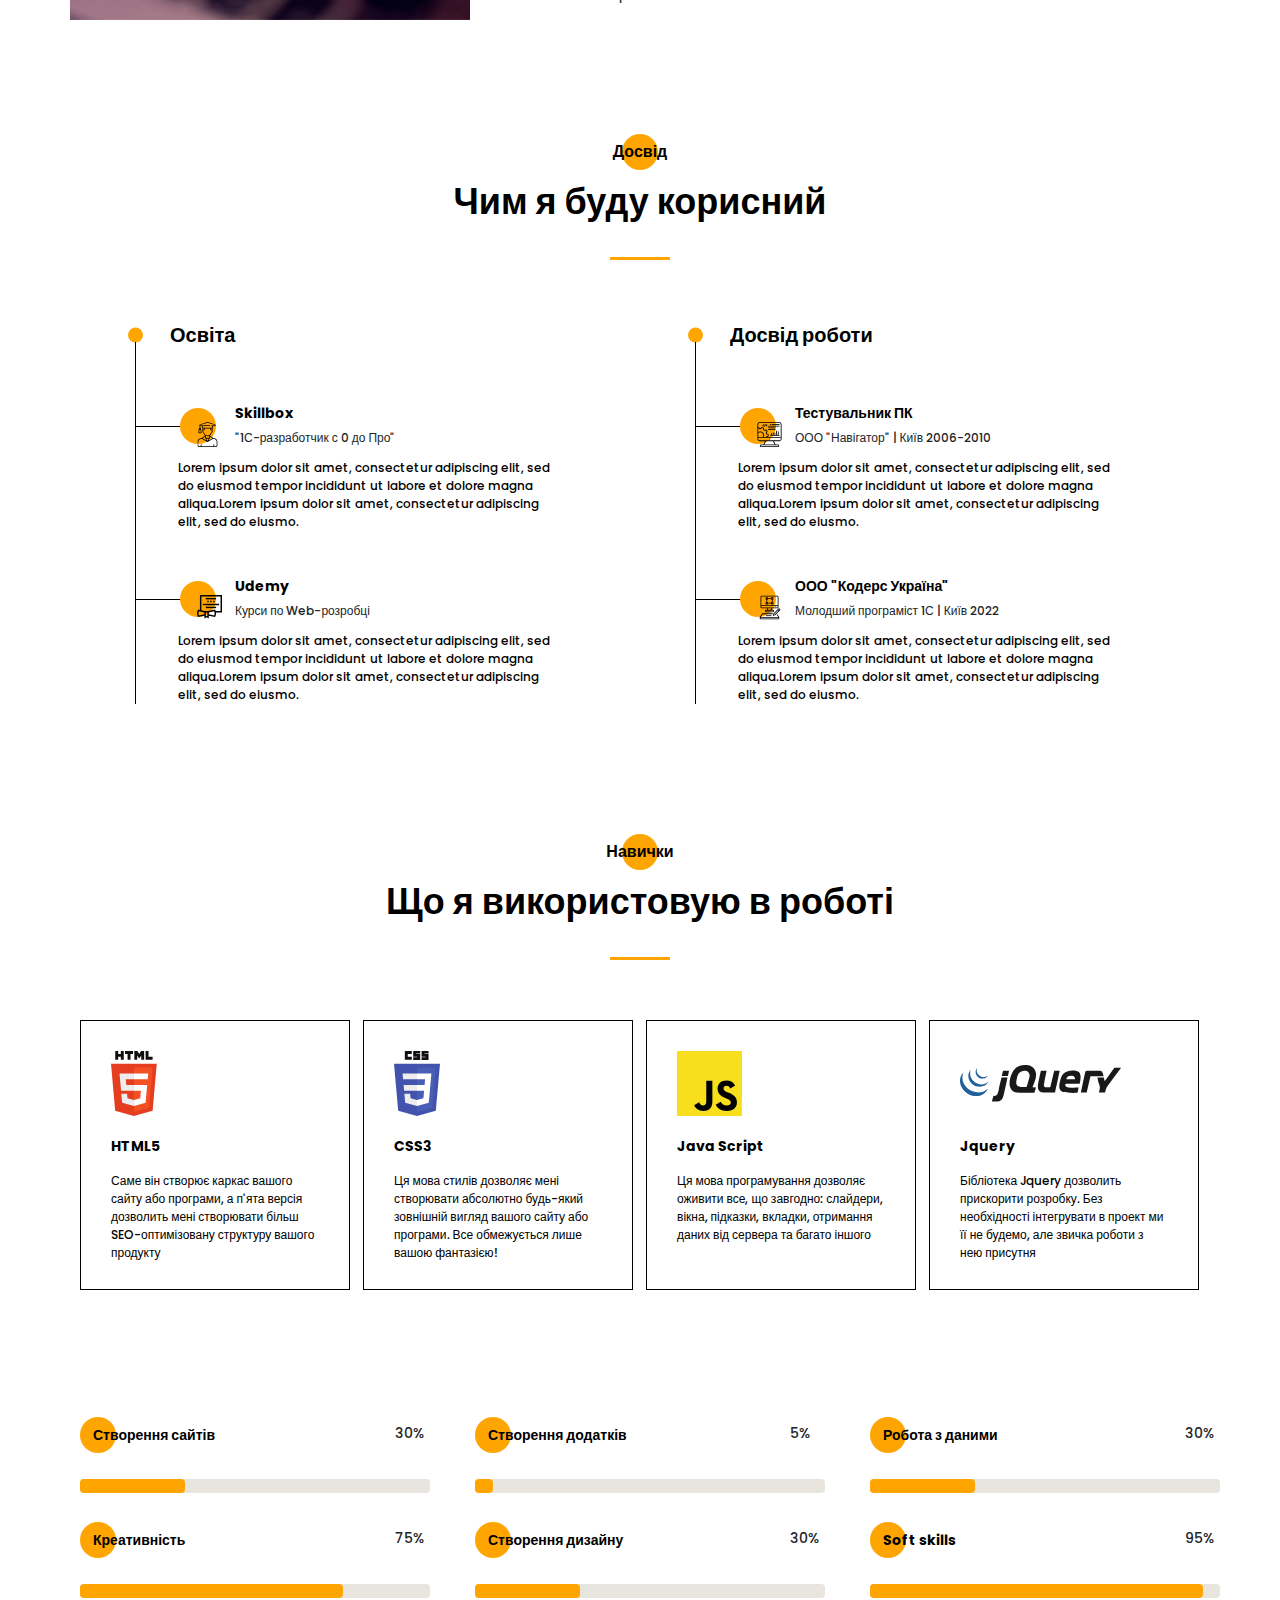
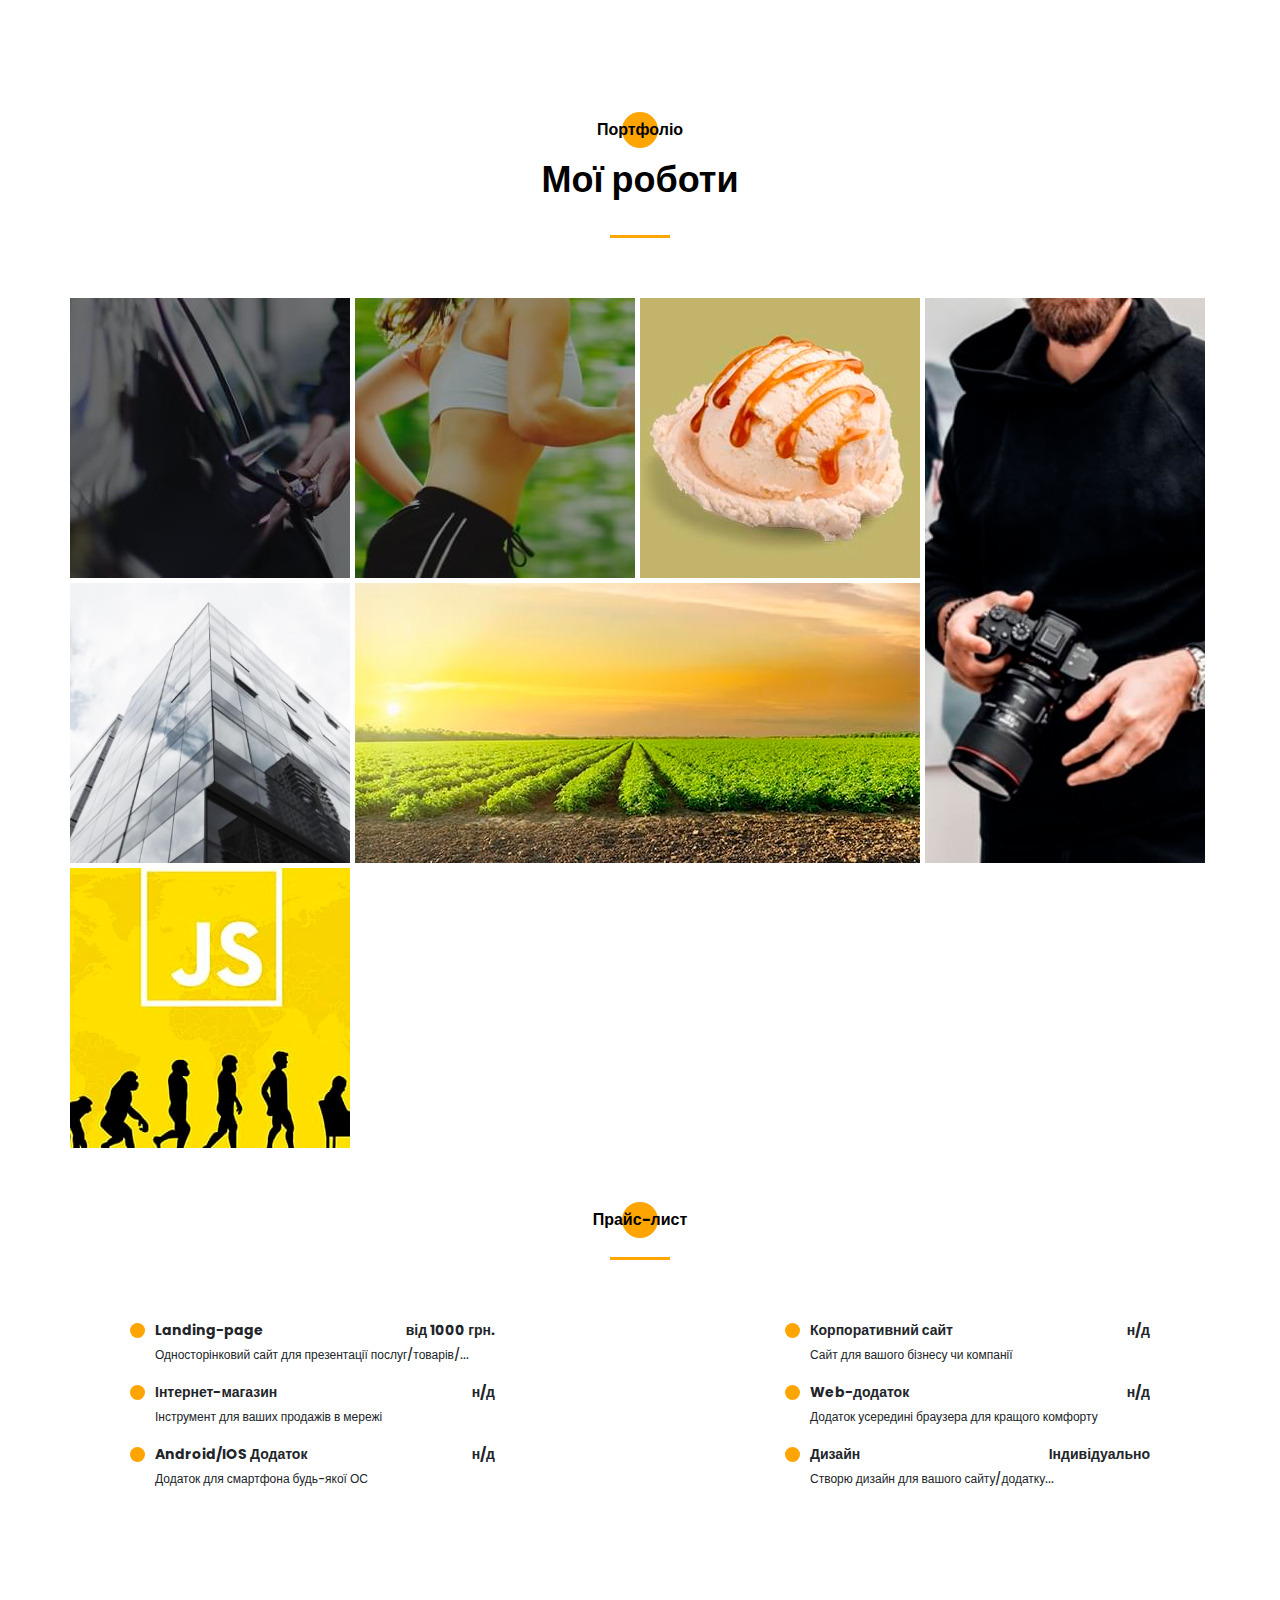
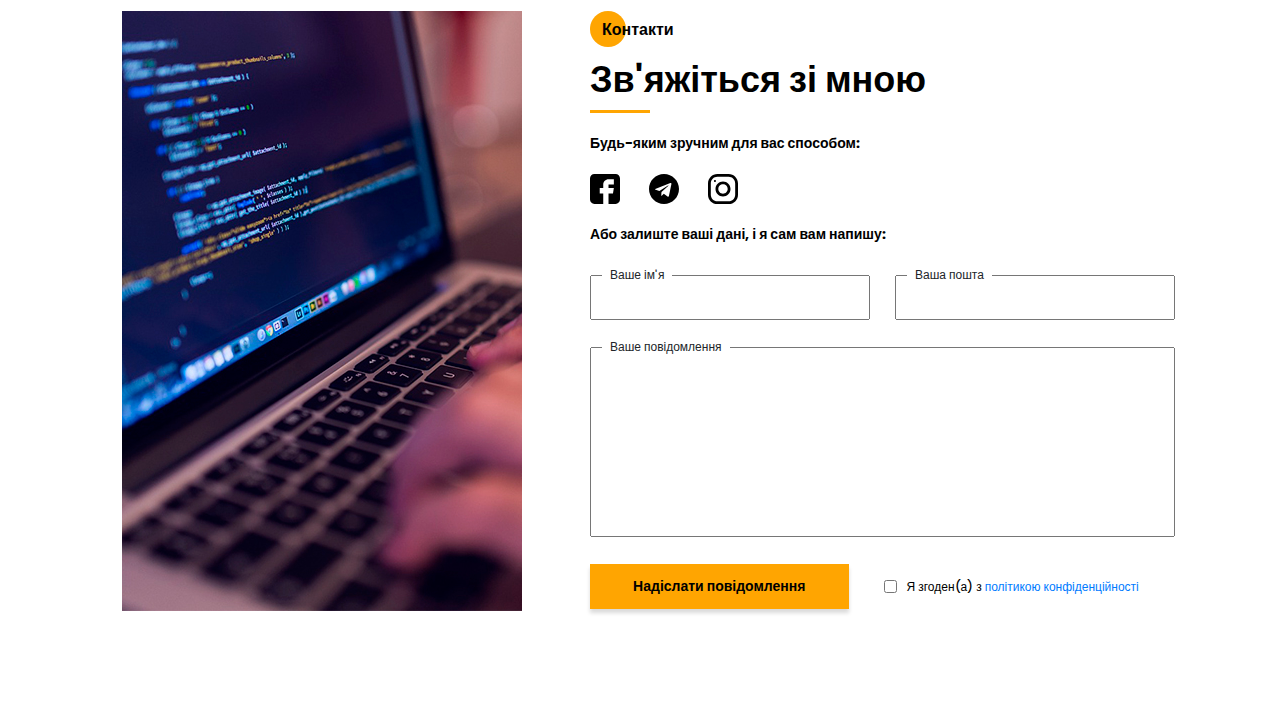
==== commit e16ee9f6: "Update index.html" ====
--- a/index.html
+++ b/index.html
@@ -388,6 +388,9 @@
                 <a href="farmVest/" class="portfolio__item horizontal">
                     <img src="img/works/farmVest.jpg" alt="mac">
                 </a>
+                <a href="DOM/" class="portfolio__item">
+                    <img src="img/works/dom.jpg" alt="dom">
+                </a>
             </div>
         </div>
     </section>
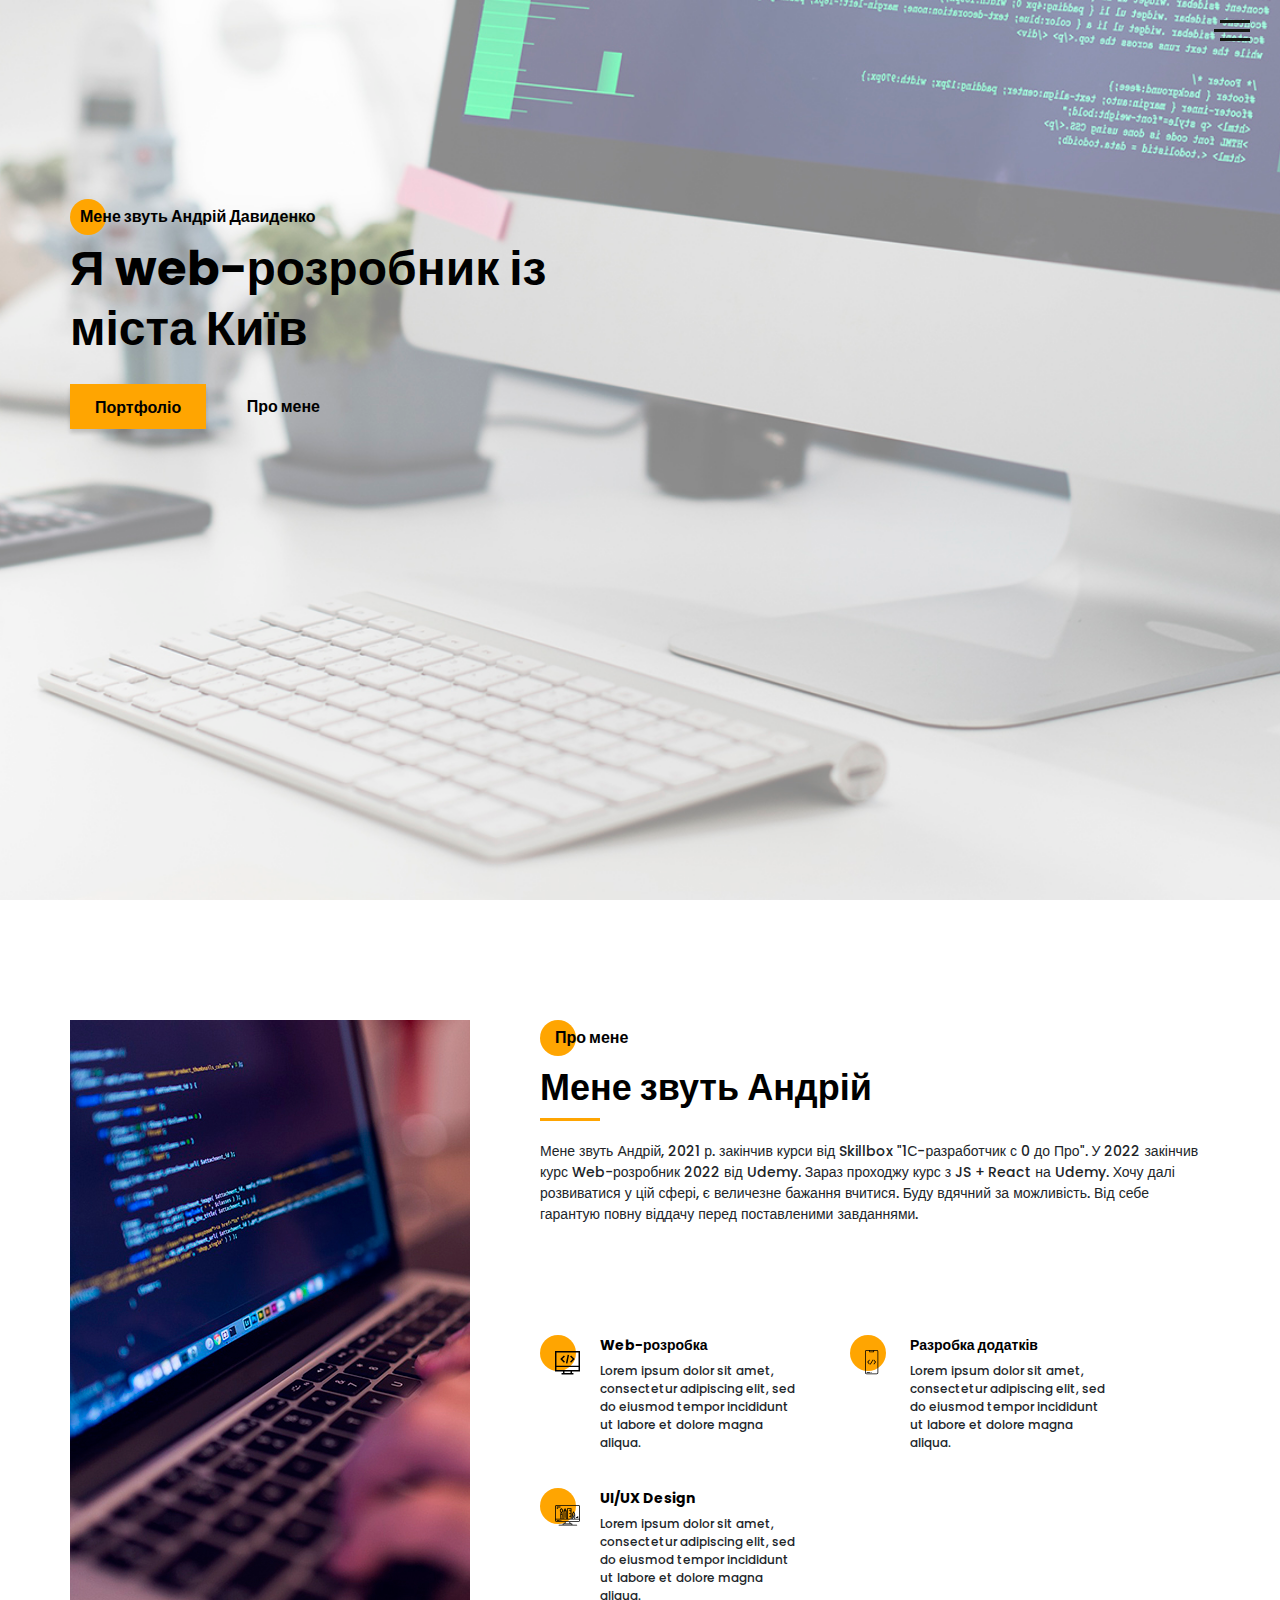
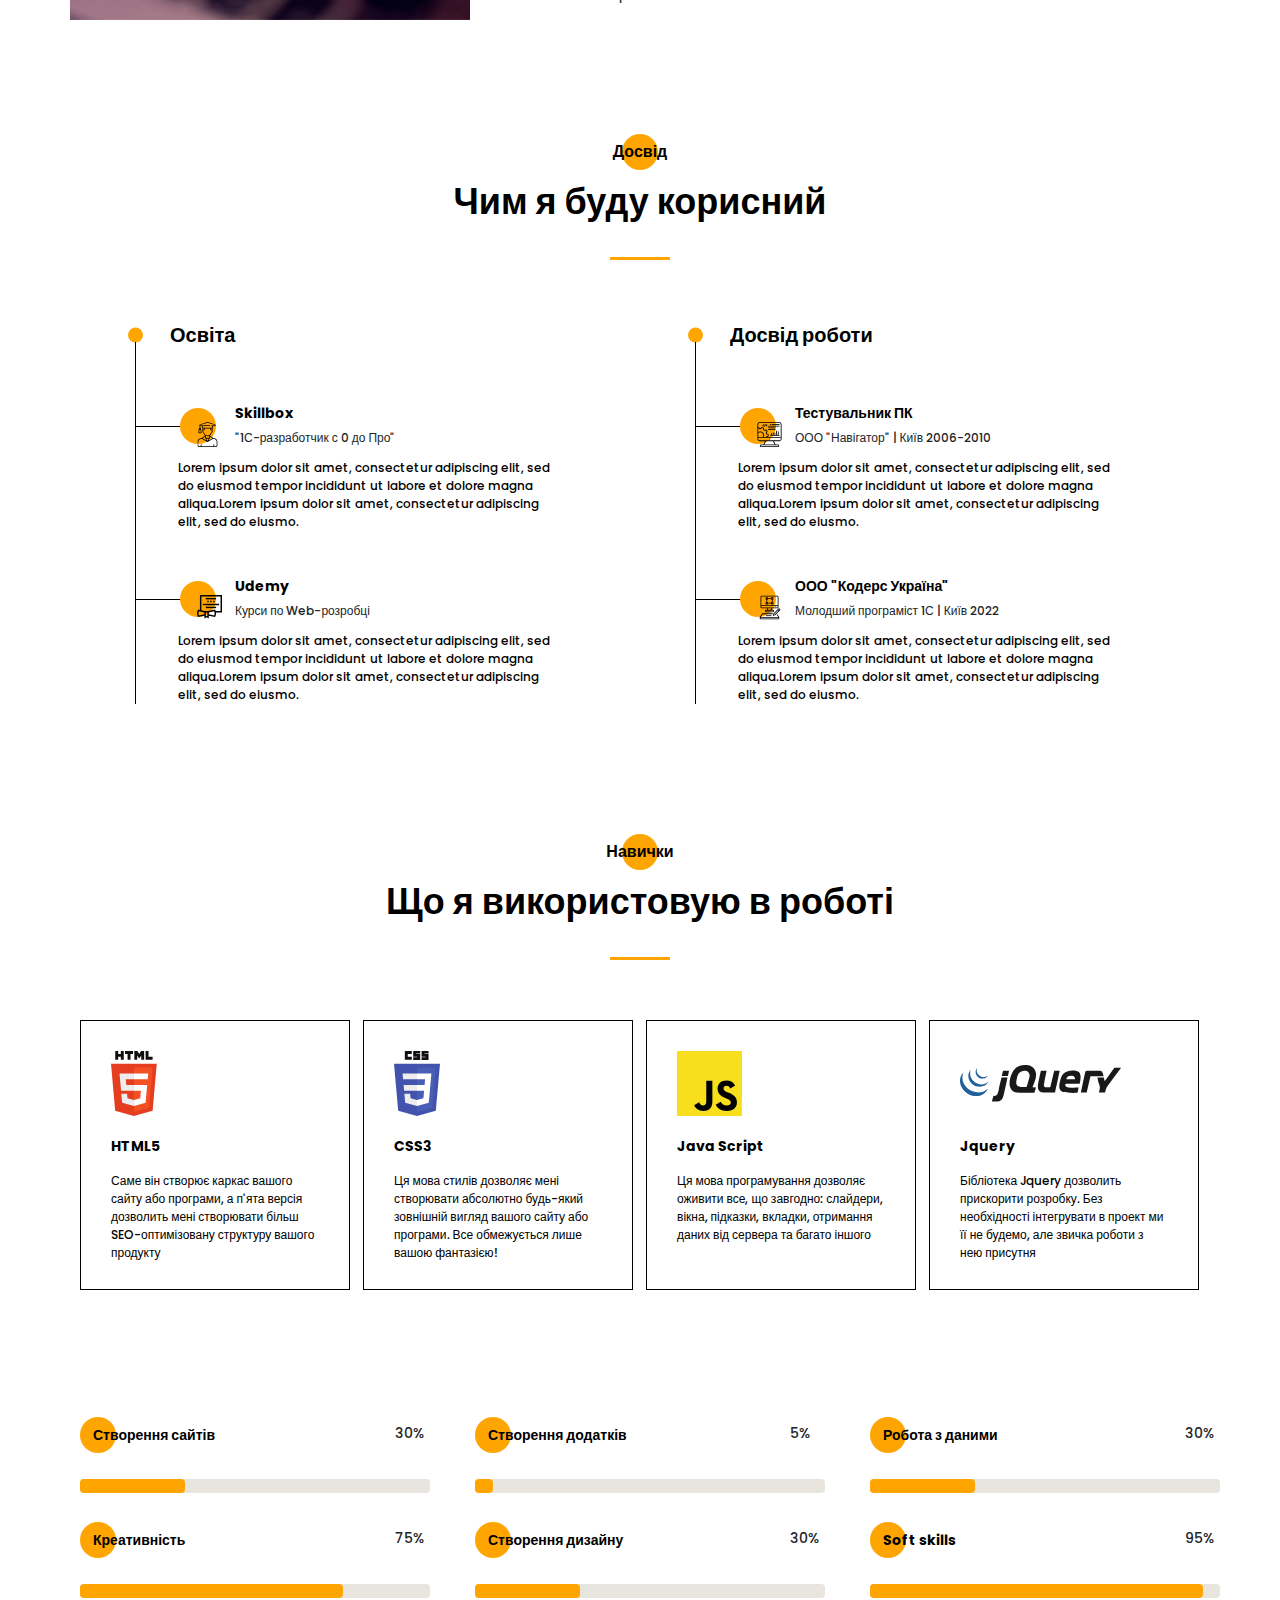
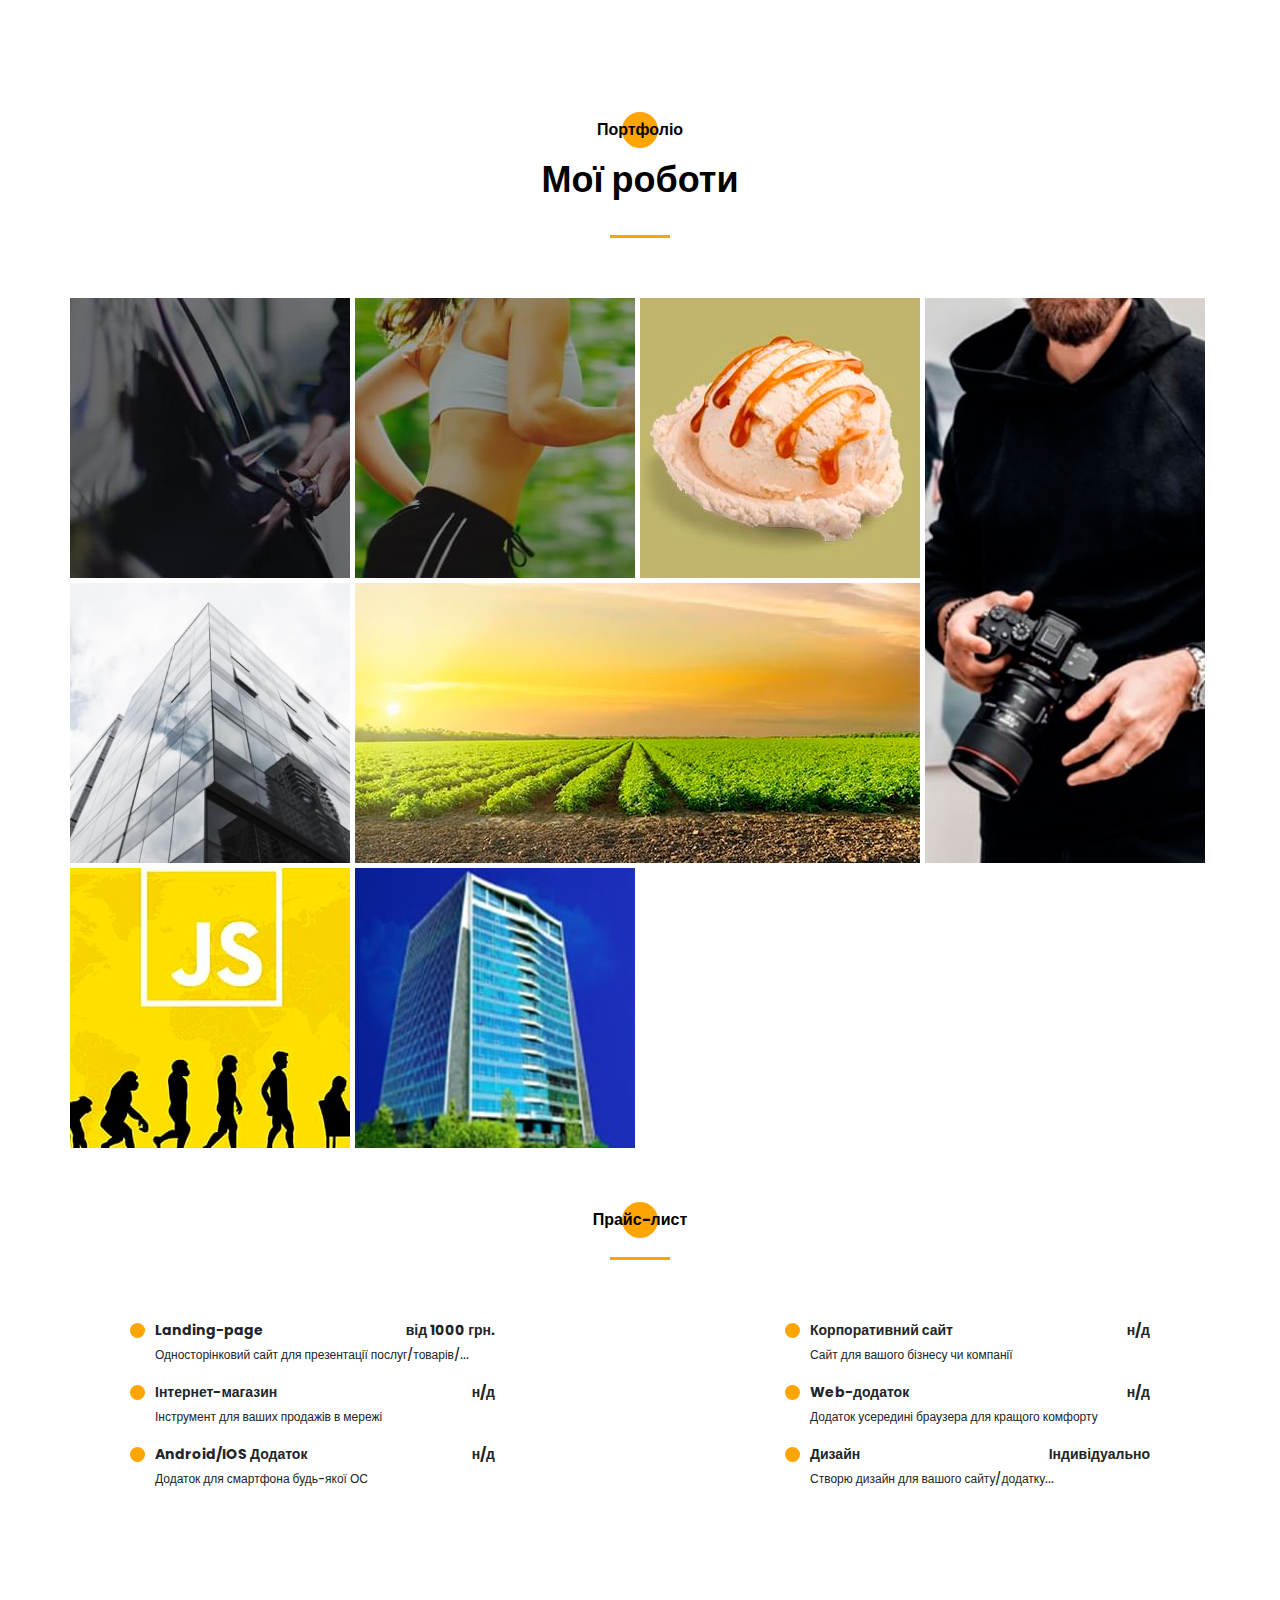
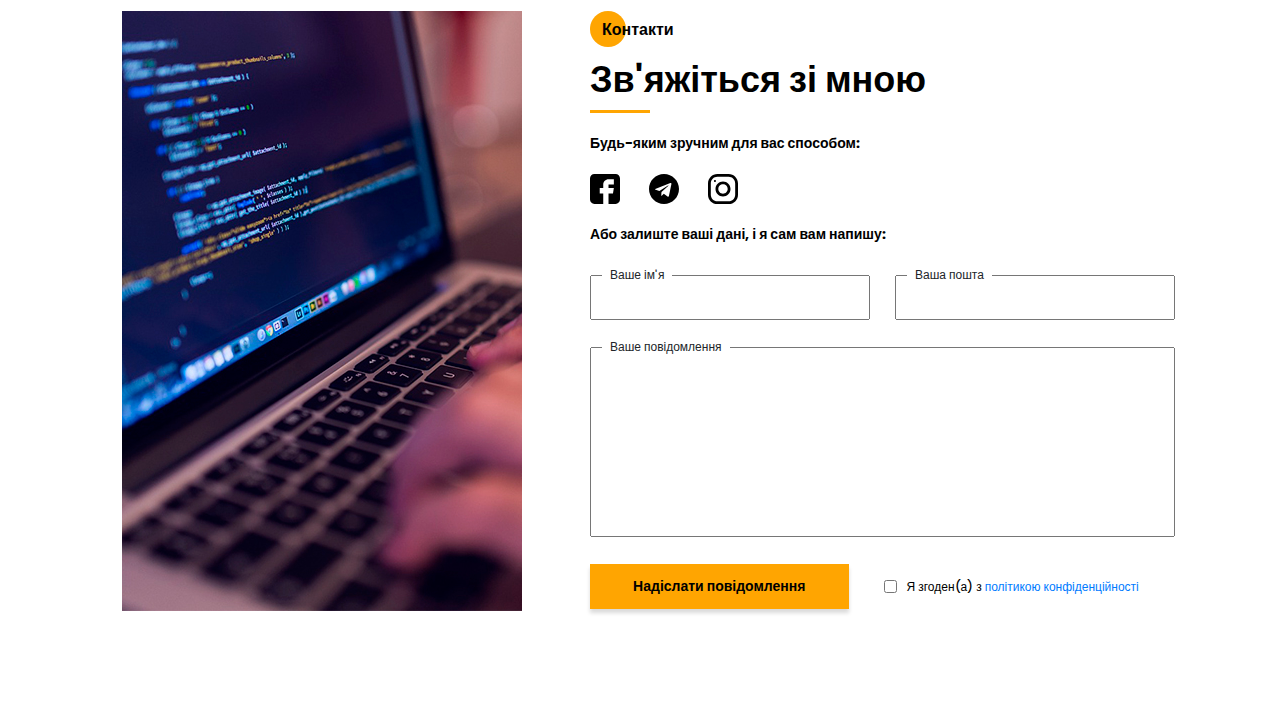
==== commit 43f8ec91: "Update index.html" ====
--- a/index.html
+++ b/index.html
@@ -391,6 +391,9 @@
                 <a href="DOM/" class="portfolio__item">
                     <img src="img/works/dom.jpg" alt="dom">
                 </a>
+                <a href="testWork/" class="portfolio__item">
+                    <img src="img/works/testWork.jpg" alt="test">
+                </a>
             </div>
         </div>
     </section>
